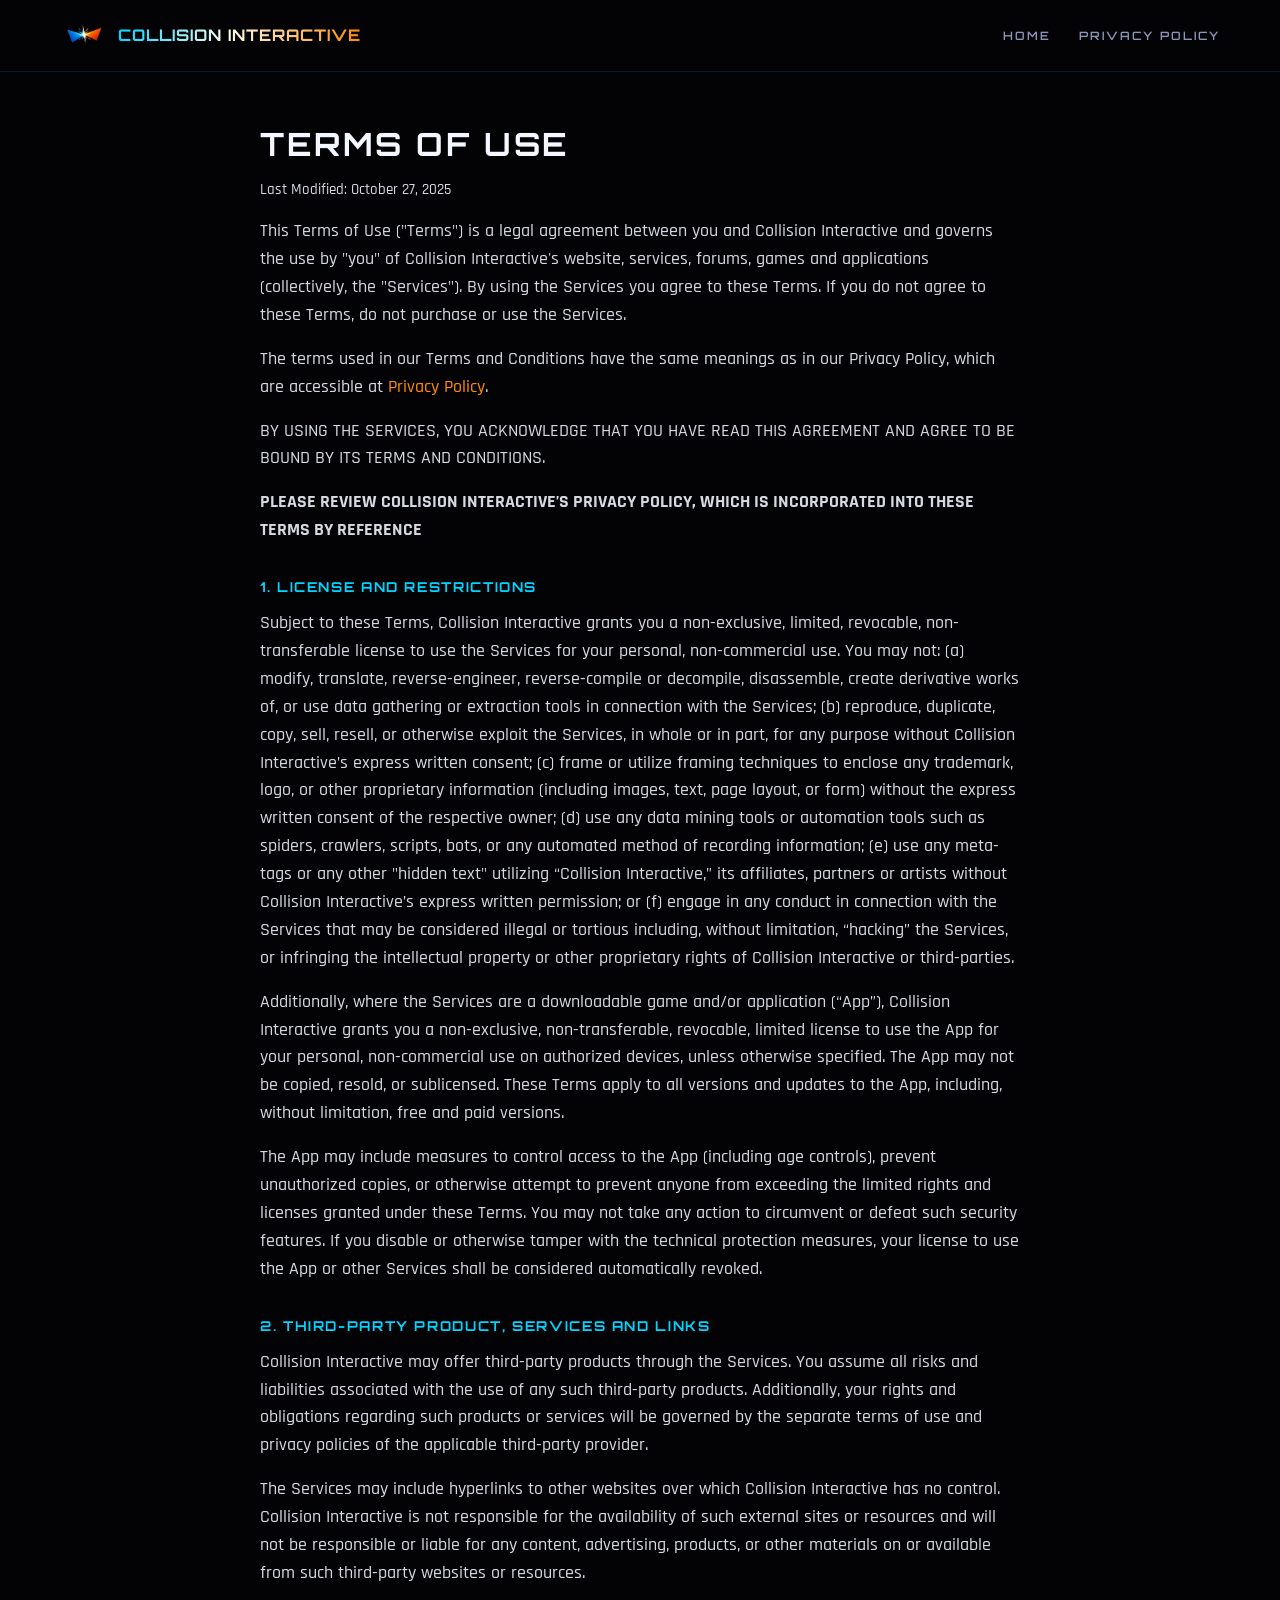
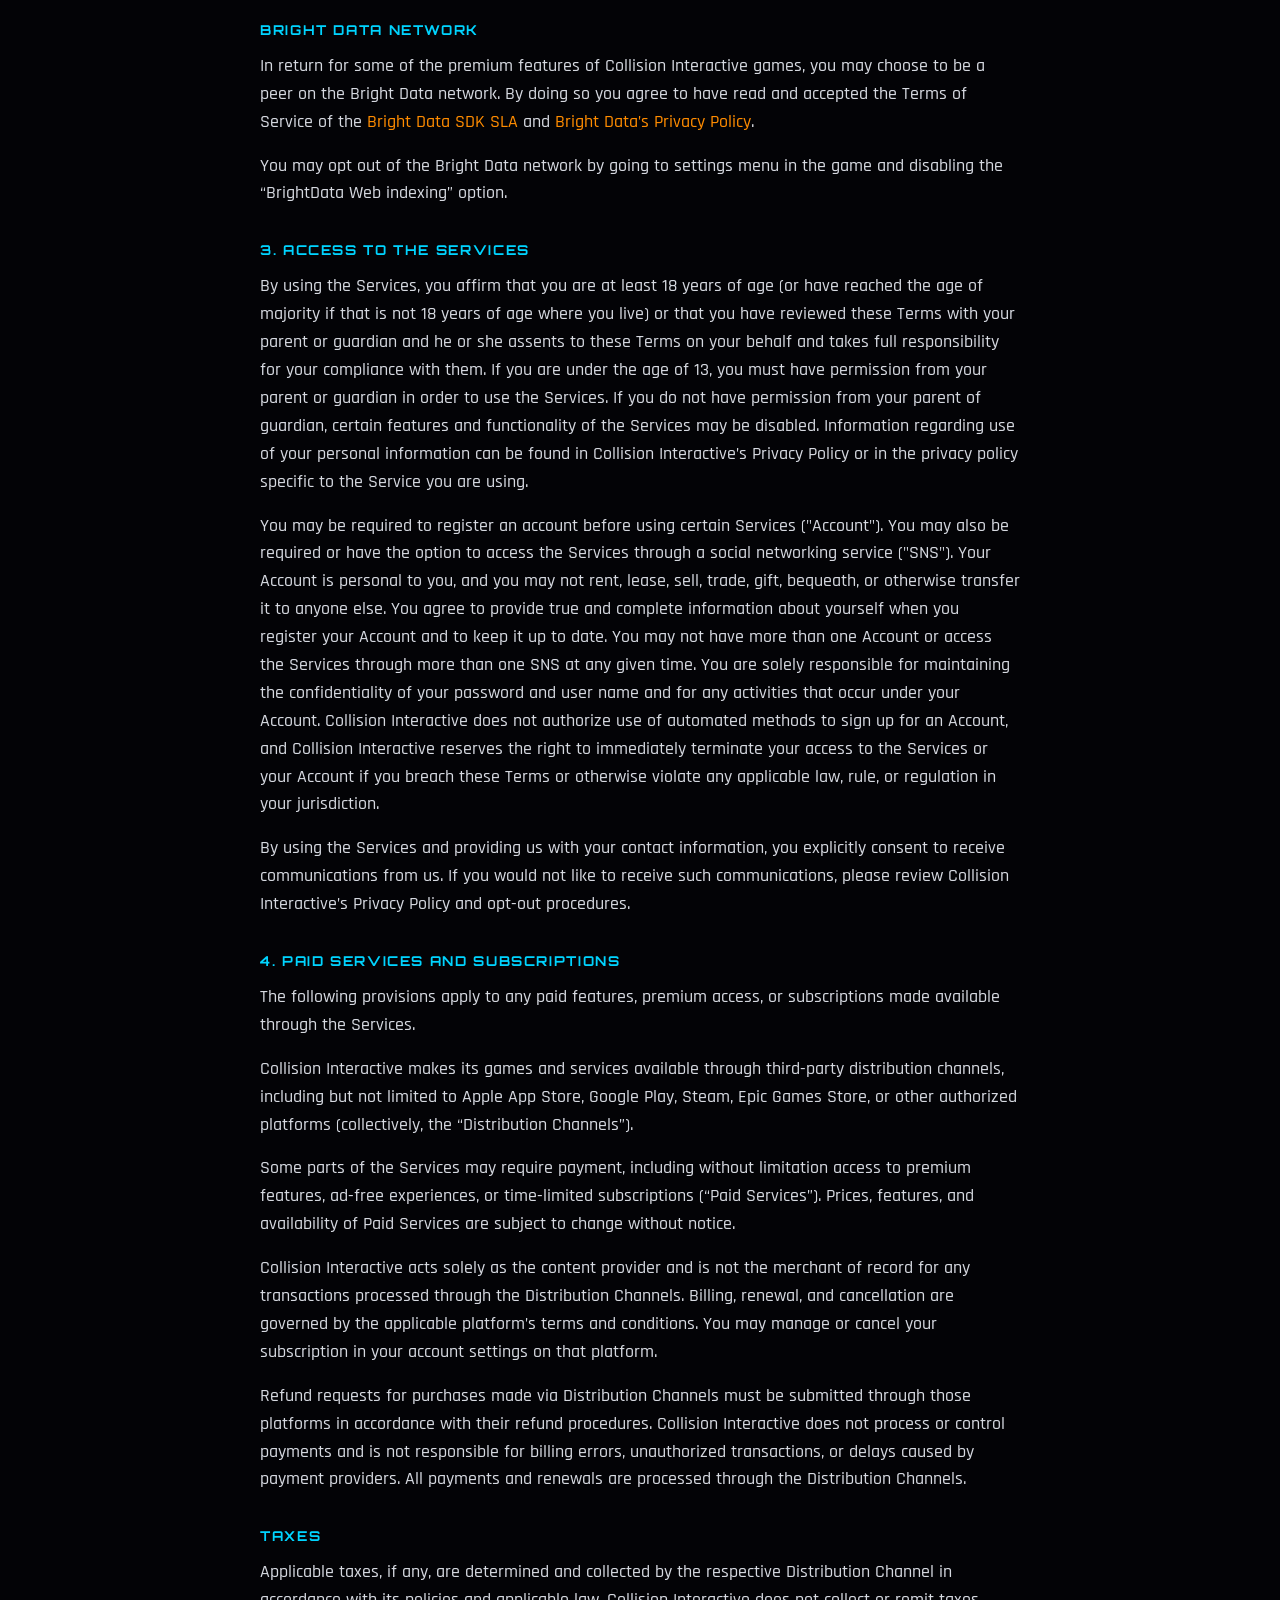
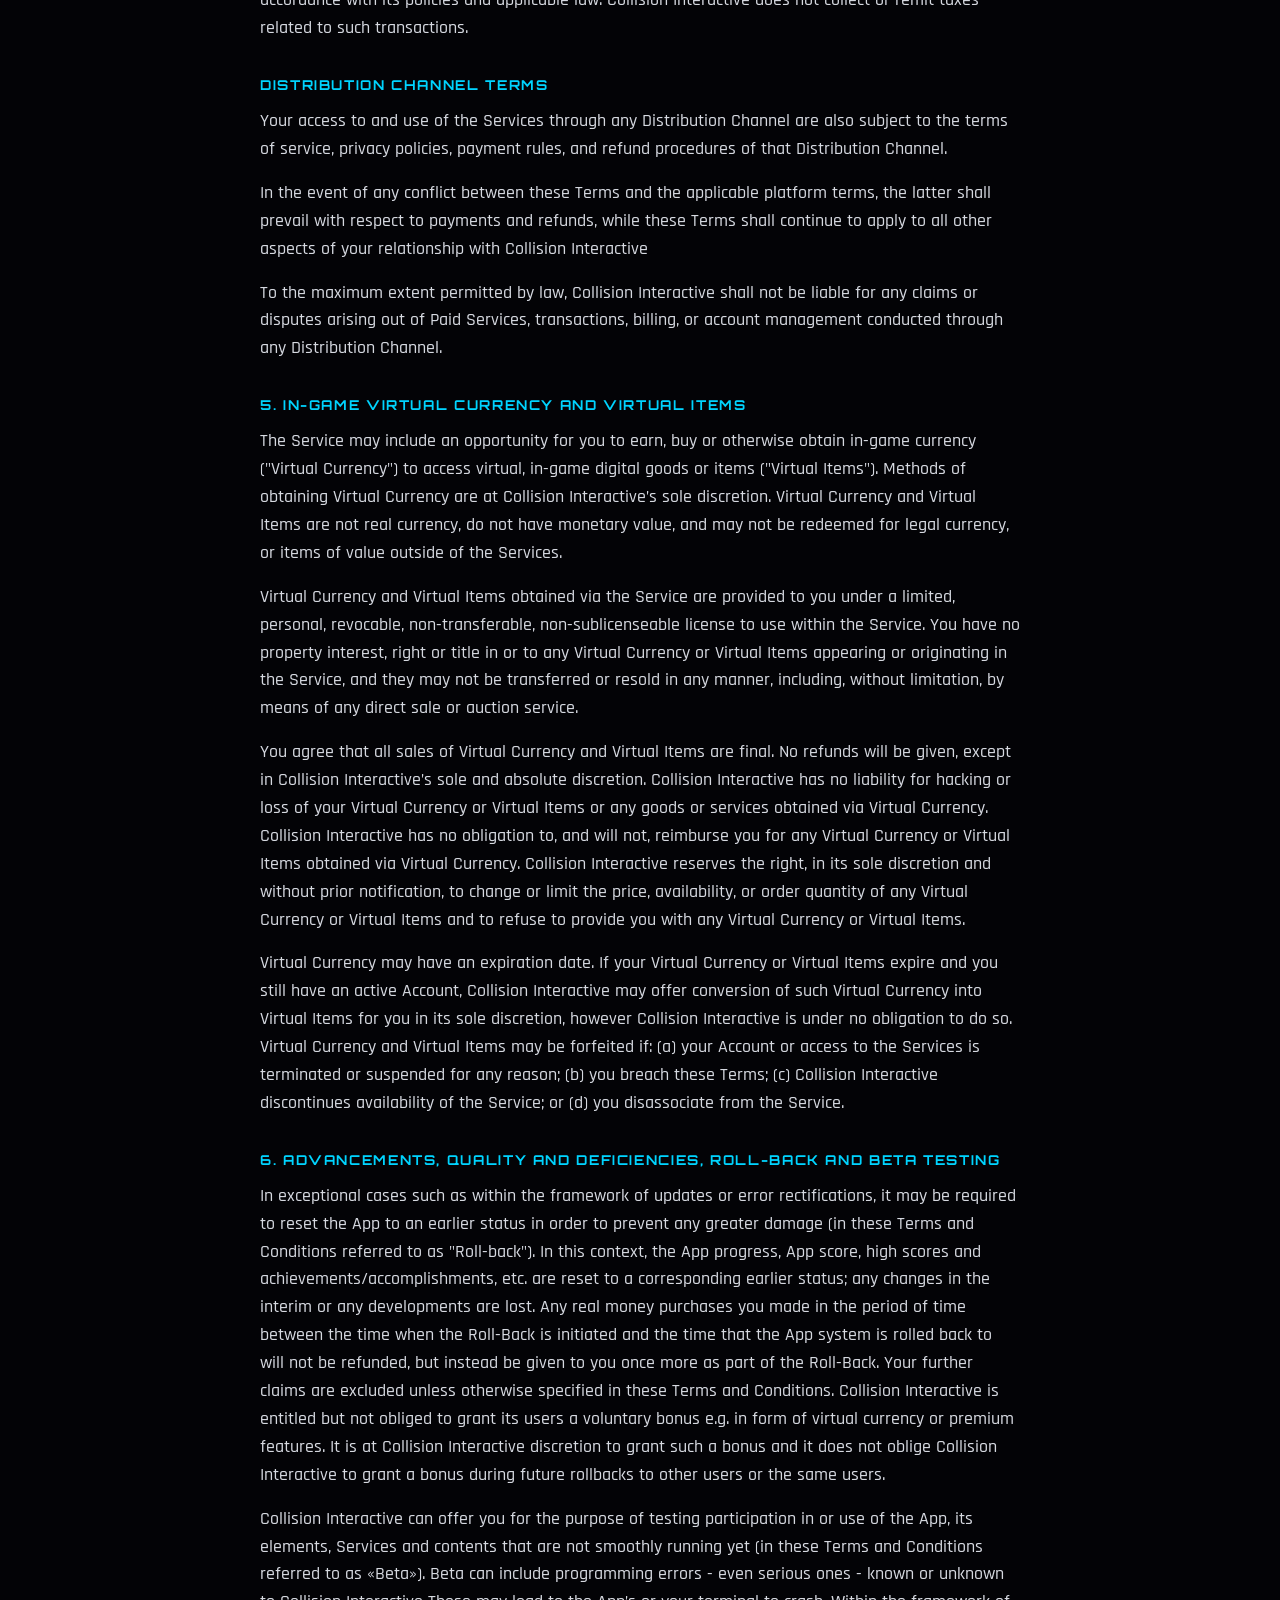
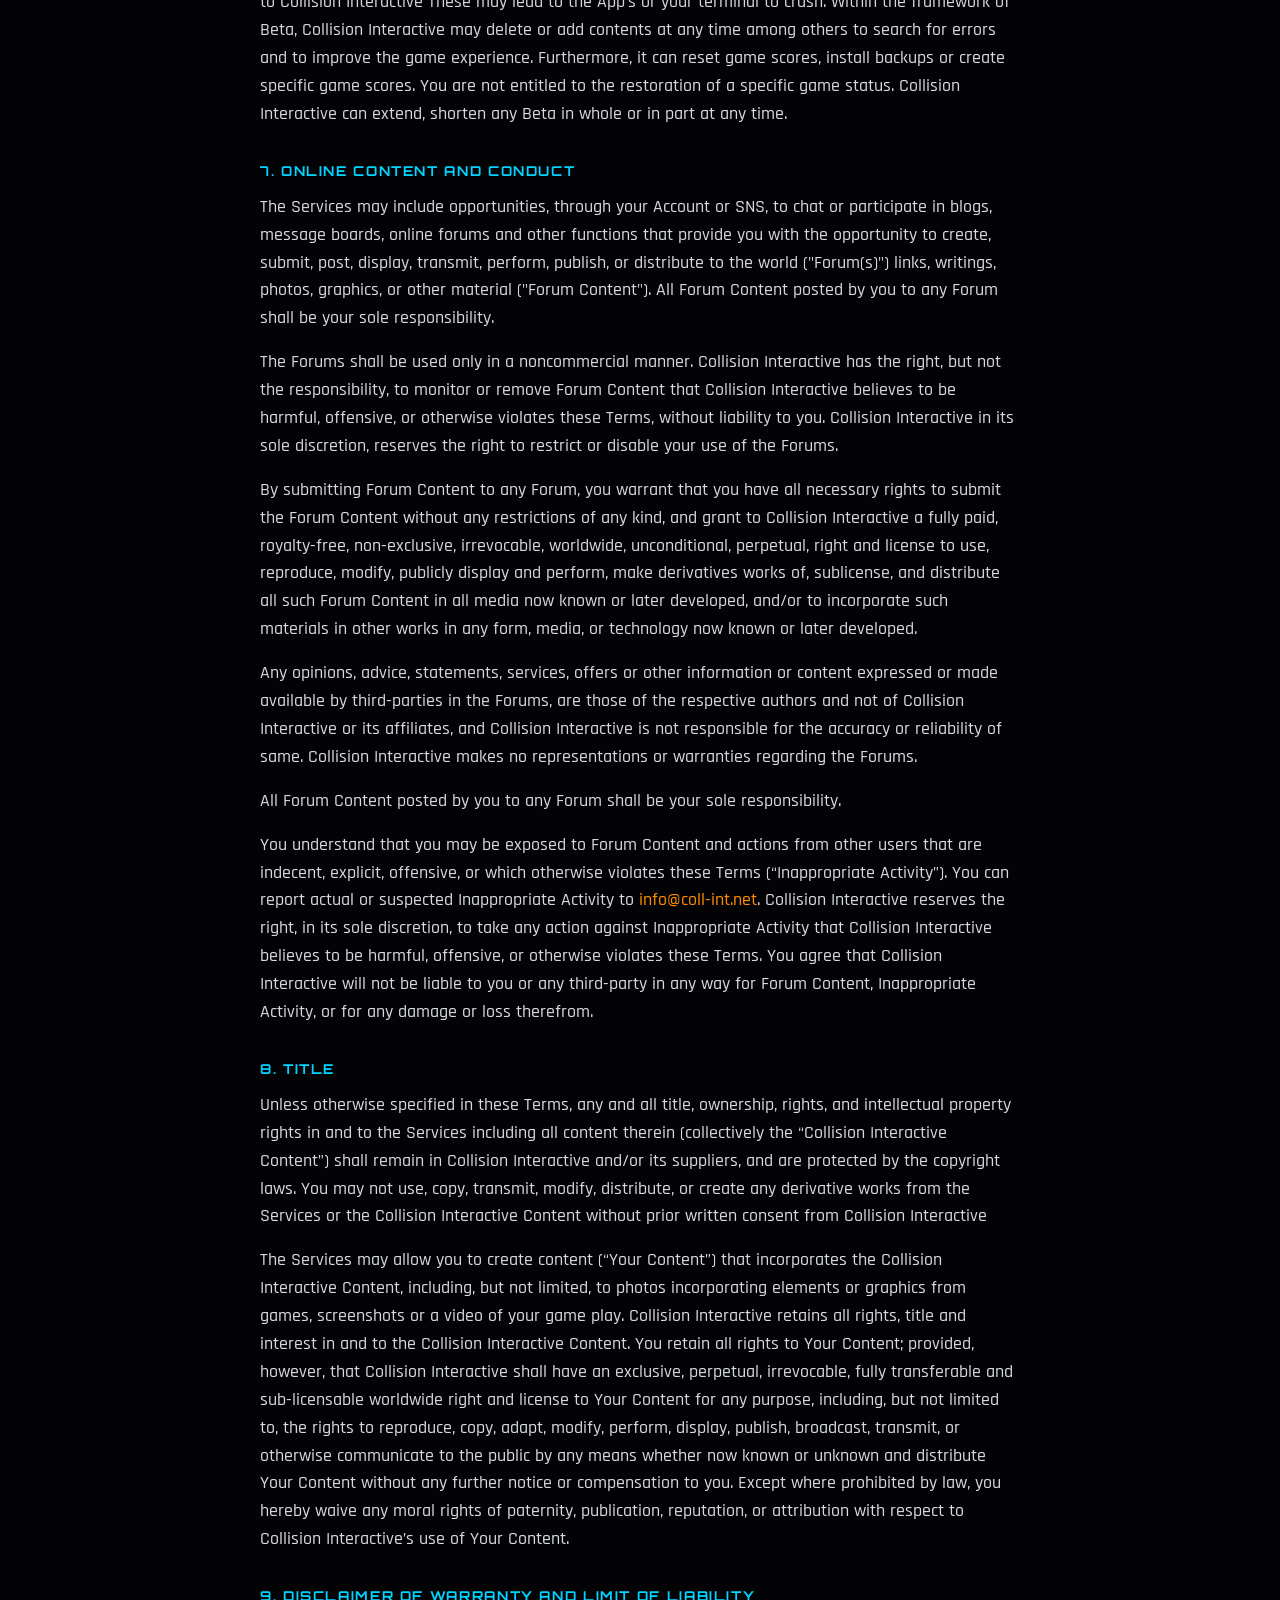
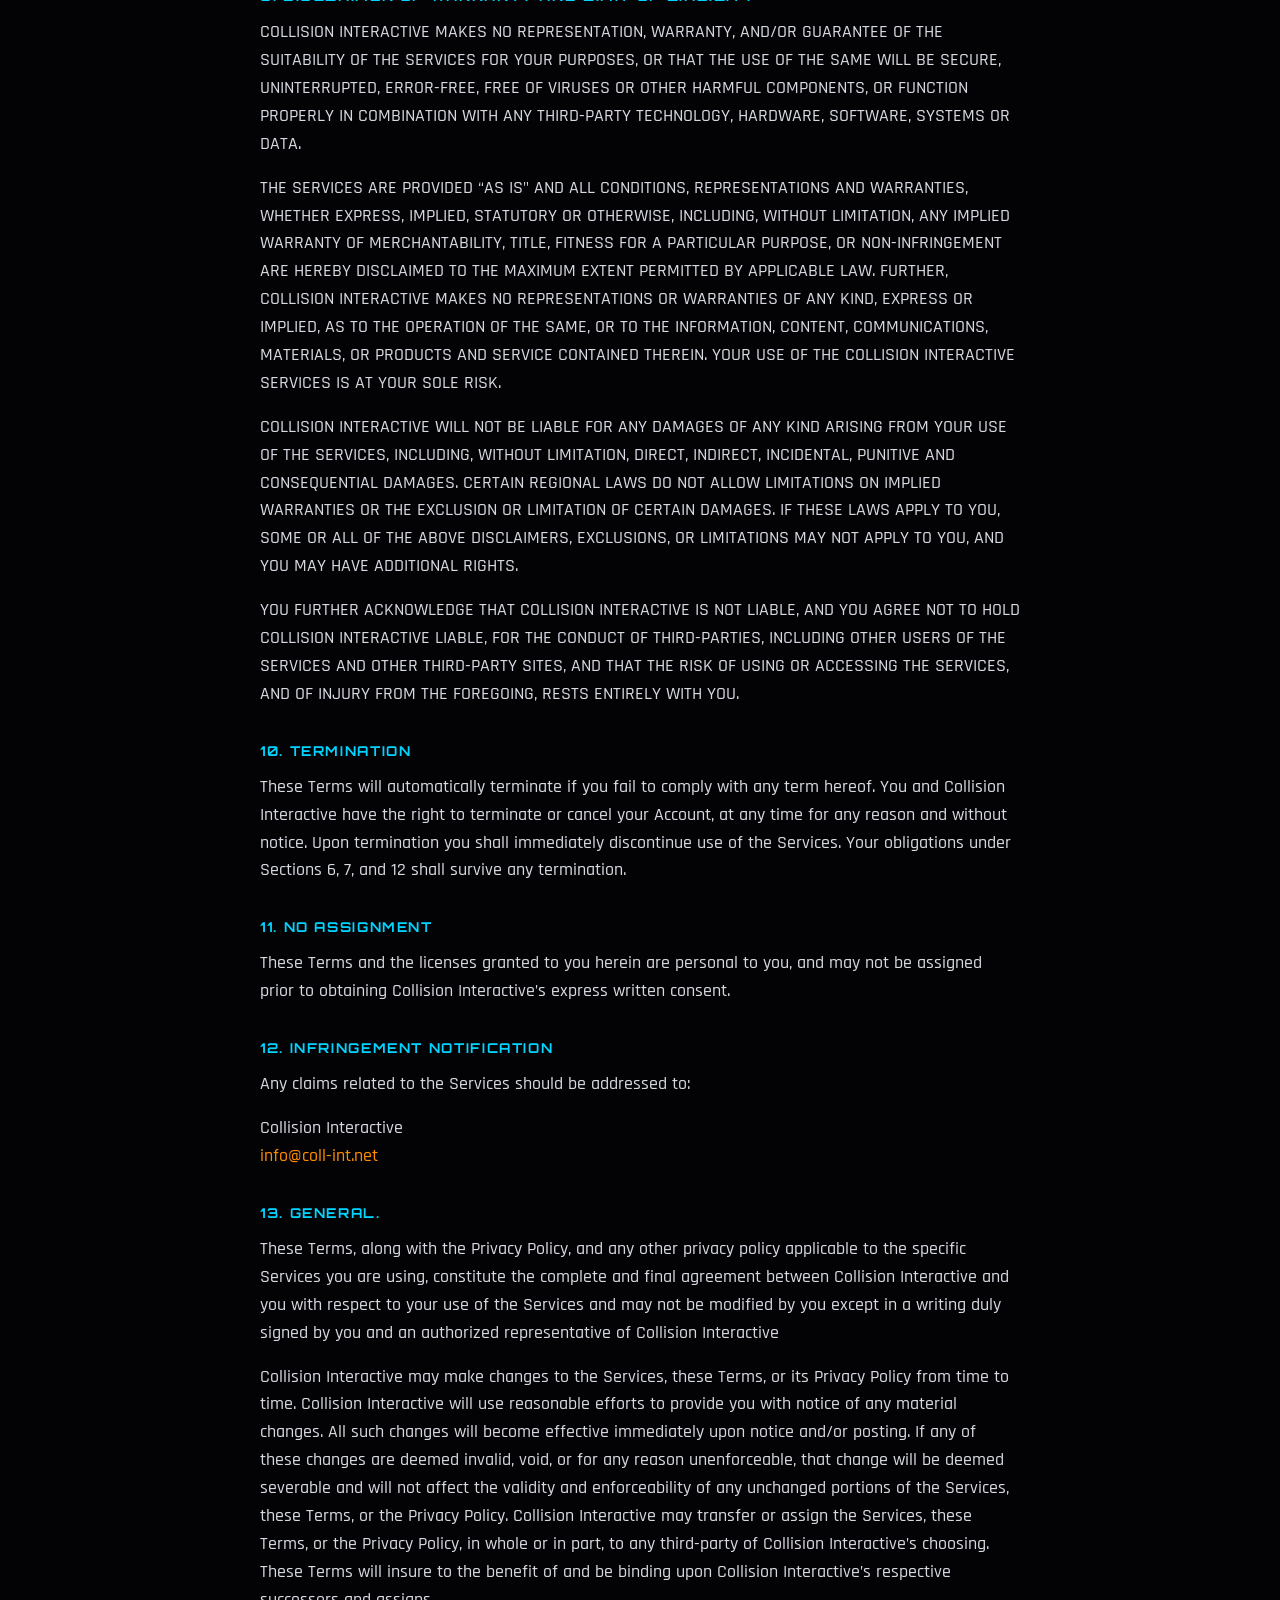
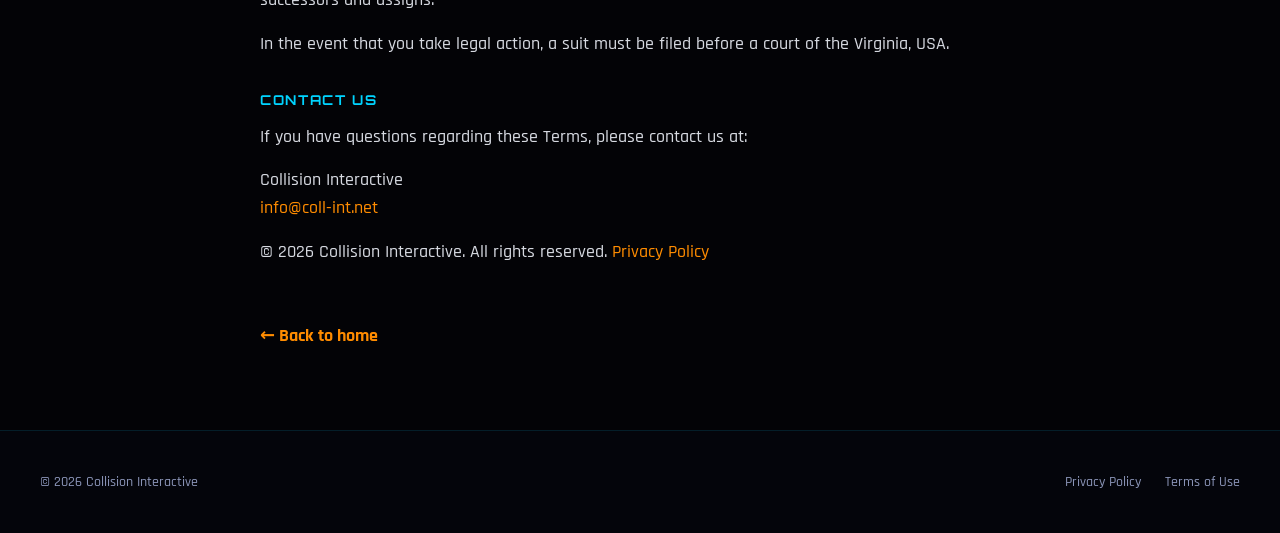
==== terms.html @ a181b3ca "Ассеты страницы" ====
<!DOCTYPE html>
<html lang="en">
<head>
  <meta charset="UTF-8" />
  <meta name="viewport" content="width=device-width, initial-scale=1.0" />
  <title>Terms of Use — Collision Interactive</title>
  <link rel="icon" type="image/png" href="assets/logo2.png" />
  <link rel="preconnect" href="https://fonts.googleapis.com" />
  <link rel="preconnect" href="https://fonts.gstatic.com" crossorigin />
  <link href="https://fonts.googleapis.com/css2?family=Orbitron:wght@500;700&family=Rajdhani:wght@400;600&display=swap" rel="stylesheet" />
  <link rel="stylesheet" href="css/styles.css" />
</head>
<body class="page-legal">
  <header class="site-header site-header--simple">
    <div class="site-header__inner">
      <a class="brand" href="index.html">
        <img class="brand__logo" src="assets/logo2.png" width="40" height="40" alt="" />
        <span class="brand__name">Collision Interactive</span>
      </a>
      <nav class="nav" aria-label="Legal">
        <a href="index.html">Home</a>
        <a href="privacy.html">Privacy Policy</a>
      </nav>
    </div>
  </header>

  <main class="legal-main">
    <article class="legal-doc">
<h1>Terms of Use</h1>

<p class="legal-meta">Last Modified: October 27, 2025</p>

<p>This Terms of Use (&quot;Terms&quot;) is a legal agreement between you and Collision Interactive and governs the use by &quot;you&quot; of Collision Interactive's website, services, forums, games and applications (collectively, the &quot;Services&quot;). By using the Services you agree to these Terms. If you do not agree to these Terms, do not purchase or use the Services.</p>

<p>The terms used in our Terms and Conditions have the same meanings as in our Privacy Policy, which are accessible at <a href="privacy.html">Privacy Policy</a>.</p>

<p>BY USING THE SERVICES, YOU ACKNOWLEDGE THAT YOU HAVE READ THIS AGREEMENT AND AGREE TO BE BOUND BY ITS TERMS AND CONDITIONS.</p>

<p><strong>PLEASE REVIEW COLLISION INTERACTIVE’S PRIVACY POLICY, WHICH IS INCORPORATED INTO THESE TERMS BY REFERENCE</strong></p>

<h2>1. LICENSE AND RESTRICTIONS</h2>

<p>Subject to these Terms, Collision Interactive grants you a non-exclusive, limited, revocable, non-transferable license to use the Services for your personal, non-commercial use. You may not: (a) modify, translate, reverse-engineer, reverse-compile or decompile, disassemble, create derivative works of, or use data gathering or extraction tools in connection with the Services; (b) reproduce, duplicate, copy, sell, resell, or otherwise exploit the Services, in whole or in part, for any purpose without Collision Interactive’s express written consent; (c) frame or utilize framing techniques to enclose any trademark, logo, or other proprietary information (including images, text, page layout, or form) without the express written consent of the respective owner; (d) use any data mining tools or automation tools such as spiders, crawlers, scripts, bots, or any automated method of recording information; (e) use any meta-tags or any other &quot;hidden text&quot; utilizing “Collision Interactive,” its affiliates, partners or artists without Collision Interactive’s express written permission; or (f) engage in any conduct in connection with the Services that may be considered illegal or tortious including, without limitation, “hacking” the Services, or infringing the intellectual property or other proprietary rights of Collision Interactive or third-parties.</p>

<p>Additionally, where the Services are a downloadable game and/or application (“App”), Collision Interactive grants you a non-exclusive, non-transferable, revocable, limited license to use the App for your personal, non-commercial use on authorized devices, unless otherwise specified. The App may not be copied, resold, or sublicensed. These Terms apply to all versions and updates to the App, including, without limitation, free and paid versions.</p>

<p>The App may include measures to control access to the App (including age controls), prevent unauthorized copies, or otherwise attempt to prevent anyone from exceeding the limited rights and licenses granted under these Terms. You may not take any action to circumvent or defeat such security features. If you disable or otherwise tamper with the technical protection measures, your license to use the App or other Services shall be considered automatically revoked.</p>

<h2>2. THIRD-PARTY PRODUCT, SERVICES AND LINKS</h2>

<p>Collision Interactive may offer third-party products through the Services. You assume all risks and liabilities associated with the use of any such third-party products. Additionally, your rights and obligations regarding such products or services will be governed by the separate terms of use and privacy policies of the applicable third-party provider.</p>

<p>The Services may include hyperlinks to other websites over which Collision Interactive has no control. Collision Interactive is not responsible for the availability of such external sites or resources and will not be responsible or liable for any content, advertising, products, or other materials on or available from such third-party websites or resources.</p>

<h2>Bright Data Network</h2>

<p>In return for some of the premium features of Collision Interactive games, you may choose to be a peer on the Bright Data network. By doing so you agree to have read and accepted the Terms of Service of the <a href="https://bright-sdk.com/eula">Bright Data SDK SLA</a> and <a href="https://bright-sdk.com/privacy-policy">Bright Data’s Privacy Policy</a>.</p>

<p>You may opt out of the Bright Data network by going to settings menu in the game and disabling the “BrightData Web indexing” option.</p>

<h2>3. ACCESS TO THE SERVICES</h2>

<p>By using the Services, you affirm that you are at least 18 years of age (or have reached the age of majority if that is not 18 years of age where you live) or that you have reviewed these Terms with your parent or guardian and he or she assents to these Terms on your behalf and takes full responsibility for your compliance with them. If you are under the age of 13, you must have permission from your parent or guardian in order to use the Services. If you do not have permission from your parent of guardian, certain features and functionality of the Services may be disabled. Information regarding use of your personal information can be found in Collision Interactive’s Privacy Policy or in the privacy policy specific to the Service you are using.</p>

<p>You may be required to register an account before using certain Services (&quot;Account&quot;). You may also be required or have the option to access the Services through a social networking service (&quot;SNS&quot;). Your Account is personal to you, and you may not rent, lease, sell, trade, gift, bequeath, or otherwise transfer it to anyone else. You agree to provide true and complete information about yourself when you register your Account and to keep it up to date. You may not have more than one Account or access the Services through more than one SNS at any given time. You are solely responsible for maintaining the confidentiality of your password and user name and for any activities that occur under your Account. Collision Interactive does not authorize use of automated methods to sign up for an Account, and Collision Interactive reserves the right to immediately terminate your access to the Services or your Account if you breach these Terms or otherwise violate any applicable law, rule, or regulation in your jurisdiction.</p>

<p>By using the Services and providing us with your contact information, you explicitly consent to receive communications from us. If you would not like to receive such communications, please review Collision Interactive’s Privacy Policy and opt-out procedures.</p>

<h2>4. PAID SERVICES AND SUBSCRIPTIONS</h2>

<p>The following provisions apply to any paid features, premium access, or subscriptions made available through the Services.</p>

<p>Collision Interactive makes its games and services available through third-party distribution channels, including but not limited to Apple App Store, Google Play, Steam, Epic Games Store, or other authorized platforms (collectively, the “Distribution Channels”).</p>

<p>Some parts of the Services may require payment, including without limitation access to premium features, ad-free experiences, or time-limited subscriptions (“Paid Services”). Prices, features, and availability of Paid Services are subject to change without notice.</p>

<p>Collision Interactive acts solely as the content provider and is not the merchant of record for any transactions processed through the Distribution Channels. Billing, renewal, and cancellation are governed by the applicable platform’s terms and conditions. You may manage or cancel your subscription in your account settings on that platform.</p>

<p>Refund requests for purchases made via Distribution Channels must be submitted through those platforms in accordance with their refund procedures. Collision Interactive does not process or control payments and is not responsible for billing errors, unauthorized transactions, or delays caused by payment providers. All payments and renewals are processed through the Distribution Channels.</p>

<h2>Taxes</h2>

<p>Applicable taxes, if any, are determined and collected by the respective Distribution Channel in accordance with its policies and applicable law. Collision Interactive does not collect or remit taxes related to such transactions.</p>

<h2>Distribution Channel Terms</h2>

<p>Your access to and use of the Services through any Distribution Channel are also subject to the terms of service, privacy policies, payment rules, and refund procedures of that Distribution Channel.</p>

<p>In the event of any conflict between these Terms and the applicable platform terms, the latter shall prevail with respect to payments and refunds, while these Terms shall continue to apply to all other aspects of your relationship with Collision Interactive</p>

<p>To the maximum extent permitted by law, Collision Interactive shall not be liable for any claims or disputes arising out of Paid Services, transactions, billing, or account management conducted through any Distribution Channel.</p>

<h2>5. IN-GAME VIRTUAL CURRENCY AND VIRTUAL ITEMS</h2>

<p>The Service may include an opportunity for you to earn, buy or otherwise obtain in-game currency (&quot;Virtual Currency&quot;) to access virtual, in-game digital goods or items (&quot;Virtual Items&quot;). Methods of obtaining Virtual Currency are at Collision Interactive’s sole discretion. Virtual Currency and Virtual Items are not real currency, do not have monetary value, and may not be redeemed for legal currency, or items of value outside of the Services.</p>

<p>Virtual Currency and Virtual Items obtained via the Service are provided to you under a limited, personal, revocable, non-transferable, non-sublicenseable license to use within the Service. You have no property interest, right or title in or to any Virtual Currency or Virtual Items appearing or originating in the Service, and they may not be transferred or resold in any manner, including, without limitation, by means of any direct sale or auction service.</p>

<p>You agree that all sales of Virtual Currency and Virtual Items are final. No refunds will be given, except in Collision Interactive’s sole and absolute discretion. Collision Interactive has no liability for hacking or loss of your Virtual Currency or Virtual Items or any goods or services obtained via Virtual Currency. Collision Interactive has no obligation to, and will not, reimburse you for any Virtual Currency or Virtual Items obtained via Virtual Currency. Collision Interactive reserves the right, in its sole discretion and without prior notification, to change or limit the price, availability, or order quantity of any Virtual Currency or Virtual Items and to refuse to provide you with any Virtual Currency or Virtual Items.</p>

<p>Virtual Currency may have an expiration date. If your Virtual Currency or Virtual Items expire and you still have an active Account, Collision Interactive may offer conversion of such Virtual Currency into Virtual Items for you in its sole discretion, however Collision Interactive is under no obligation to do so. Virtual Currency and Virtual Items may be forfeited if: (a) your Account or access to the Services is terminated or suspended for any reason; (b) you breach these Terms; (c) Collision Interactive discontinues availability of the Service; or (d) you disassociate from the Service.</p>

<h2>6. ADVANCEMENTS, QUALITY AND DEFICIENCIES, ROLL-BACK AND BETA TESTING</h2>

<p>In exceptional cases such as within the framework of updates or error rectifications, it may be required to reset the App to an earlier status in order to prevent any greater damage (in these Terms and Conditions referred to as &quot;Roll-back&quot;). In this context, the App progress, App score, high scores and achievements/accomplishments, etc. are reset to a corresponding earlier status; any changes in the interim or any developments are lost. Any real money purchases you made in the period of time between the time when the Roll-Back is initiated and the time that the App system is rolled back to will not be refunded, but instead be given to you once more as part of the Roll-Back. Your further claims are excluded unless otherwise specified in these Terms and Conditions. Collision Interactive is entitled but not obliged to grant its users a voluntary bonus e.g. in form of virtual currency or premium features. It is at Collision Interactive discretion to grant such a bonus and it does not oblige Collision Interactive to grant a bonus during future rollbacks to other users or the same users.</p>

<p>Collision Interactive can offer you for the purpose of testing participation in or use of the App, its elements, Services and contents that are not smoothly running yet (in these Terms and Conditions referred to as «Beta»). Beta can include programming errors - even serious ones - known or unknown to Collision Interactive These may lead to the App’s or your terminal to crash. Within the framework of Beta, Collision Interactive may delete or add contents at any time among others to search for errors and to improve the game experience. Furthermore, it can reset game scores, install backups or create specific game scores. You are not entitled to the restoration of a specific game status. Collision Interactive can extend, shorten any Beta in whole or in part at any time.</p>

<h2>7. ONLINE CONTENT AND CONDUCT</h2>

<p>The Services may include opportunities, through your Account or SNS, to chat or participate in blogs, message boards, online forums and other functions that provide you with the opportunity to create, submit, post, display, transmit, perform, publish, or distribute to the world (&quot;Forum(s)&quot;) links, writings, photos, graphics, or other material (&quot;Forum Content&quot;). All Forum Content posted by you to any Forum shall be your sole responsibility.</p>

<p>The Forums shall be used only in a noncommercial manner. Collision Interactive has the right, but not the responsibility, to monitor or remove Forum Content that Collision Interactive believes to be harmful, offensive, or otherwise violates these Terms, without liability to you. Collision Interactive in its sole discretion, reserves the right to restrict or disable your use of the Forums.</p>

<p>By submitting Forum Content to any Forum, you warrant that you have all necessary rights to submit the Forum Content without any restrictions of any kind, and grant to Collision Interactive a fully paid, royalty-free, non-exclusive, irrevocable, worldwide, unconditional, perpetual, right and license to use, reproduce, modify, publicly display and perform, make derivatives works of, sublicense, and distribute all such Forum Content in all media now known or later developed, and/or to incorporate such materials in other works in any form, media, or technology now known or later developed.</p>

<p>Any opinions, advice, statements, services, offers or other information or content expressed or made available by third-parties in the Forums, are those of the respective authors and not of Collision Interactive or its affiliates, and Collision Interactive is not responsible for the accuracy or reliability of same. Collision Interactive makes no representations or warranties regarding the Forums.</p>

<p>All Forum Content posted by you to any Forum shall be your sole responsibility.</p>

<p>You understand that you may be exposed to Forum Content and actions from other users that are indecent, explicit, offensive, or which otherwise violates these Terms (“Inappropriate Activity”). You can report actual or suspected Inappropriate Activity to <a href="mailto:info@coll-int.net">info@coll-int.net</a>. Collision Interactive reserves the right, in its sole discretion, to take any action against Inappropriate Activity that Collision Interactive believes to be harmful, offensive, or otherwise violates these Terms. You agree that Collision Interactive will not be liable to you or any third-party in any way for Forum Content, Inappropriate Activity, or for any damage or loss therefrom.</p>

<h2>8. TITLE</h2>

<p>Unless otherwise specified in these Terms, any and all title, ownership, rights, and intellectual property rights in and to the Services including all content therein (collectively the “Collision Interactive Content”) shall remain in Collision Interactive and/or its suppliers, and are protected by the copyright laws. You may not use, copy, transmit, modify, distribute, or create any derivative works from the Services or the Collision Interactive Content without prior written consent from Collision Interactive</p>

<p>The Services may allow you to create content (“Your Content”) that incorporates the Collision Interactive Content, including, but not limited, to photos incorporating elements or graphics from games, screenshots or a video of your game play. Collision Interactive retains all rights, title and interest in and to the Collision Interactive Content. You retain all rights to Your Content; provided, however, that Collision Interactive shall have an exclusive, perpetual, irrevocable, fully transferable and sub-licensable worldwide right and license to Your Content for any purpose, including, but not limited to, the rights to reproduce, copy, adapt, modify, perform, display, publish, broadcast, transmit, or otherwise communicate to the public by any means whether now known or unknown and distribute Your Content without any further notice or compensation to you. Except where prohibited by law, you hereby waive any moral rights of paternity, publication, reputation, or attribution with respect to Collision Interactive’s use of Your Content.</p>

<h2>9. DISCLAIMER OF WARRANTY AND LIMIT OF LIABILITY</h2>

<p>COLLISION INTERACTIVE MAKES NO REPRESENTATION, WARRANTY, AND/OR GUARANTEE OF THE SUITABILITY OF THE SERVICES FOR YOUR PURPOSES, OR THAT THE USE OF THE SAME WILL BE SECURE, UNINTERRUPTED, ERROR-FREE, FREE OF VIRUSES OR OTHER HARMFUL COMPONENTS, OR FUNCTION PROPERLY IN COMBINATION WITH ANY THIRD-PARTY TECHNOLOGY, HARDWARE, SOFTWARE, SYSTEMS OR DATA.</p>

<p>THE SERVICES ARE PROVIDED “AS IS&quot; AND ALL CONDITIONS, REPRESENTATIONS AND WARRANTIES, WHETHER EXPRESS, IMPLIED, STATUTORY OR OTHERWISE, INCLUDING, WITHOUT LIMITATION, ANY IMPLIED WARRANTY OF MERCHANTABILITY, TITLE, FITNESS FOR A PARTICULAR PURPOSE, OR NON-INFRINGEMENT ARE HEREBY DISCLAIMED TO THE MAXIMUM EXTENT PERMITTED BY APPLICABLE LAW. FURTHER, COLLISION INTERACTIVE MAKES NO REPRESENTATIONS OR WARRANTIES OF ANY KIND, EXPRESS OR IMPLIED, AS TO THE OPERATION OF THE SAME, OR TO THE INFORMATION, CONTENT, COMMUNICATIONS, MATERIALS, OR PRODUCTS AND SERVICE CONTAINED THEREIN. YOUR USE OF THE COLLISION INTERACTIVE SERVICES IS AT YOUR SOLE RISK.</p>

<p>COLLISION INTERACTIVE WILL NOT BE LIABLE FOR ANY DAMAGES OF ANY KIND ARISING FROM YOUR USE OF THE SERVICES, INCLUDING, WITHOUT LIMITATION, DIRECT, INDIRECT, INCIDENTAL, PUNITIVE AND CONSEQUENTIAL DAMAGES. CERTAIN REGIONAL LAWS DO NOT ALLOW LIMITATIONS ON IMPLIED WARRANTIES OR THE EXCLUSION OR LIMITATION OF CERTAIN DAMAGES. IF THESE LAWS APPLY TO YOU, SOME OR ALL OF THE ABOVE DISCLAIMERS, EXCLUSIONS, OR LIMITATIONS MAY NOT APPLY TO YOU, AND YOU MAY HAVE ADDITIONAL RIGHTS.</p>

<p>YOU FURTHER ACKNOWLEDGE THAT COLLISION INTERACTIVE IS NOT LIABLE, AND YOU AGREE NOT TO HOLD COLLISION INTERACTIVE LIABLE, FOR THE CONDUCT OF THIRD-PARTIES, INCLUDING OTHER USERS OF THE SERVICES AND OTHER THIRD-PARTY SITES, AND THAT THE RISK OF USING OR ACCESSING THE SERVICES, AND OF INJURY FROM THE FOREGOING, RESTS ENTIRELY WITH YOU.</p>

<h2>10. TERMINATION</h2>

<p>These Terms will automatically terminate if you fail to comply with any term hereof. You and Collision Interactive have the right to terminate or cancel your Account, at any time for any reason and without notice. Upon termination you shall immediately discontinue use of the Services. Your obligations under Sections 6, 7, and 12 shall survive any termination.</p>

<h2>11. NO ASSIGNMENT</h2>

<p>These Terms and the licenses granted to you herein are personal to you, and may not be assigned prior to obtaining Collision Interactive’s express written consent.</p>

<h2>12. INFRINGEMENT NOTIFICATION</h2>

<p>Any claims related to the Services should be addressed to:</p>

<p>Collision Interactive<br />
<a href="mailto:info@coll-int.net">info@coll-int.net</a></p>

<h2>13. GENERAL.</h2>

<p>These Terms, along with the Privacy Policy, and any other privacy policy applicable to the specific Services you are using, constitute the complete and final agreement between Collision Interactive and you with respect to your use of the Services and may not be modified by you except in a writing duly signed by you and an authorized representative of Collision Interactive</p>

<p>Collision Interactive may make changes to the Services, these Terms, or its Privacy Policy from time to time. Collision Interactive will use reasonable efforts to provide you with notice of any material changes. All such changes will become effective immediately upon notice and/or posting. If any of these changes are deemed invalid, void, or for any reason unenforceable, that change will be deemed severable and will not affect the validity and enforceability of any unchanged portions of the Services, these Terms, or the Privacy Policy. Collision Interactive may transfer or assign the Services, these Terms, or the Privacy Policy, in whole or in part, to any third-party of Collision Interactive’s choosing. These Terms will insure to the benefit of and be binding upon Collision Interactive’s respective successors and assigns.</p>

<p>In the event that you take legal action, a suit must be filed before a court of the Virginia, USA.</p>

<h2>CONTACT US</h2>

<p>If you have questions regarding these Terms, please contact us at:</p>

<p>Collision Interactive<br />
<a href="mailto:info@coll-int.net">info@coll-int.net</a></p>

<p>© 2026 Collision Interactive. All rights reserved. <a href="privacy.html">Privacy Policy</a></p>

      <p><a href="index.html" class="legal-back">← Back to home</a></p>
    </article>
  </main>

  <footer class="site-footer site-footer--minimal">
    <div class="site-footer__inner">
      <div class="site-footer__meta">
        <span>© 2026 Collision Interactive</span>
        <span class="site-footer__links">
          <a href="privacy.html">Privacy Policy</a>
          <a href="terms.html" aria-current="page">Terms of Use</a>
        </span>
      </div>
    </div>
  </footer>
</body>
</html>
---- css/styles.css ----
/* Collision Interactive — brand: collision / sci-fi / dark energy */

:root {
  --blue-deep: #0055ff;
  --blue-mid: #0088ff;
  --cyan: #00d4ff;
  --orange-deep: #ff4e00;
  --orange-hot: #ff6a00;
  --orange-bright: #ff8c00;
  --burst: #fffdf0;
  --white: #f4f7ff;
  --muted: #8b95b8;
  --bg: #030306;
  --bg-elevated: #0a0c14;
  --border: rgba(0, 212, 255, 0.12);
  --font-display: "Orbitron", system-ui, sans-serif;
  --font-body: "Rajdhani", system-ui, sans-serif;
  --header-h: 4.5rem;
  --ease-out: cubic-bezier(0.22, 1, 0.36, 1);
}

*,
*::before,
*::after {
  box-sizing: border-box;
}

html {
  scroll-behavior: smooth;
}

body {
  margin: 0;
  min-height: 100vh;
  font-family: var(--font-body);
  font-size: 1.125rem;
  font-weight: 500;
  line-height: 1.55;
  color: var(--white);
  background: var(--bg);
  overflow-x: hidden;
}

a {
  color: var(--cyan);
  text-decoration: none;
  transition: color 0.2s ease, text-shadow 0.2s ease;
}

a:hover {
  color: var(--burst);
  text-shadow: 0 0 20px rgba(0, 212, 255, 0.5);
}

img {
  max-width: 100%;
  height: auto;
  display: block;
}

/* Subtle rotating background rays */
.bg-rays {
  position: fixed;
  inset: 0;
  z-index: 0;
  pointer-events: none;
  background:
    conic-gradient(
      from 0deg at 50% 50%,
      transparent 0deg,
      rgba(0, 85, 255, 0.04) 60deg,
      transparent 120deg,
      rgba(255, 78, 0, 0.035) 180deg,
      transparent 240deg,
      rgba(0, 212, 255, 0.03) 300deg,
      transparent 360deg
    );
  animation: rays-spin 120s linear infinite;
  opacity: 0.9;
}

@keyframes rays-spin {
  to {
    transform: rotate(360deg);
  }
}

/* ——— Header ——— */
.site-header {
  position: sticky;
  top: 0;
  z-index: 100;
  height: var(--header-h);
  background: linear-gradient(180deg, rgba(3, 3, 6, 0.97) 0%, rgba(3, 3, 6, 0.88) 100%);
  border-bottom: 1px solid var(--border);
  backdrop-filter: blur(12px);
  -webkit-backdrop-filter: blur(12px);
}

.site-header__inner {
  max-width: 1200px;
  margin: 0 auto;
  padding: 0 1.25rem;
  height: 100%;
  display: flex;
  align-items: center;
  justify-content: space-between;
  gap: 1rem;
}

.site-header--simple .brand__name {
  font-size: 1rem;
}

.brand {
  display: flex;
  align-items: center;
  gap: 0.75rem;
  color: inherit;
  text-decoration: none;
}

.brand:hover {
  color: inherit;
  text-shadow: none;
}

.brand__logo {
  width: 48px;
  height: 48px;
  object-fit: contain;
}

.brand__text {
  display: flex;
  flex-direction: column;
  gap: 0.1rem;
}

.brand__name {
  font-family: var(--font-display);
  font-weight: 700;
  font-size: 1.05rem;
  letter-spacing: 0.06em;
  text-transform: uppercase;
  background: linear-gradient(90deg, var(--cyan) 0%, var(--burst) 45%, var(--orange-bright) 100%);
  -webkit-background-clip: text;
  background-clip: text;
  color: transparent;
}

.brand__tagline {
  font-size: 0.78rem;
  font-weight: 600;
  letter-spacing: 0.12em;
  text-transform: uppercase;
  color: var(--muted);
}

.nav {
  display: flex;
  align-items: center;
  gap: 1.75rem;
}

.nav a {
  font-family: var(--font-display);
  font-size: 0.72rem;
  font-weight: 600;
  letter-spacing: 0.18em;
  text-transform: uppercase;
  color: var(--muted);
  position: relative;
  padding: 0.35rem 0;
}

.nav a::after {
  content: "";
  position: absolute;
  left: 0;
  bottom: 0;
  width: 0;
  height: 2px;
  background: linear-gradient(90deg, var(--cyan), var(--orange-hot));
  transition: width 0.35s var(--ease-out);
}

.nav a:hover {
  color: var(--white);
  text-shadow: 0 0 16px rgba(255, 140, 0, 0.35);
}

.nav a:hover::after {
  width: 100%;
}

.nav-toggle {
  display: none;
  flex-direction: column;
  justify-content: center;
  gap: 6px;
  width: 44px;
  height: 44px;
  padding: 0;
  border: 1px solid var(--border);
  border-radius: 0;
  background: var(--bg-elevated);
  cursor: pointer;
}

.nav-toggle span {
  display: block;
  height: 2px;
  width: 22px;
  margin: 0 auto;
  background: linear-gradient(90deg, var(--cyan), var(--orange-hot));
}

.nav-mobile {
  display: none;
  flex-direction: column;
  padding: 1rem 1.25rem 1.25rem;
  background: rgba(10, 12, 20, 0.98);
  border-bottom: 1px solid var(--border);
}

.nav-mobile:not([hidden]) {
  display: flex;
}

.nav-mobile a {
  font-family: var(--font-display);
  font-size: 0.75rem;
  letter-spacing: 0.15em;
  text-transform: uppercase;
  padding: 0.75rem 0;
  color: var(--white);
  border-bottom: 1px solid rgba(255, 255, 255, 0.06);
}

@media (max-width: 768px) {
  .nav {
    display: none;
  }

  .nav-toggle {
    display: flex;
  }
}

/* ——— Main layout ——— */
main,
.site-footer {
  position: relative;
  z-index: 1;
}

/* ——— Hero ——— */
.hero {
  position: relative;
  min-height: calc(100vh - var(--header-h));
  display: flex;
  align-items: center;
  justify-content: center;
  padding: 4rem 1.5rem 5rem;
  overflow: hidden;
  border-bottom: 1px solid var(--border);
  background: var(--bg);
}

.hero-canvas {
  position: absolute;
  inset: 0;
  width: 100%;
  height: 100%;
  z-index: 1;
  pointer-events: none;
  display: block;
}

.hero::before {
  content: "";
  position: absolute;
  inset: 0;
  z-index: 2;
  pointer-events: none;
  background: linear-gradient(
    180deg,
    rgba(3, 3, 8, 0) 0%,
    rgba(3, 3, 8, 0) 42%,
    rgba(3, 3, 8, 0.35) 78%,
    rgba(3, 3, 8, 0.72) 100%
  );
}

.hero__ambient {
  position: absolute;
  inset: 0;
  z-index: 2;
  pointer-events: none;
  background:
    radial-gradient(ellipse 55% 42% at 50% 48%, rgba(0, 212, 255, 0.04) 0%, transparent 55%),
    radial-gradient(ellipse 38% 36% at 18% 55%, rgba(0, 85, 255, 0.07) 0%, transparent 50%),
    radial-gradient(ellipse 38% 36% at 82% 55%, rgba(255, 106, 0, 0.06) 0%, transparent 50%);
  opacity: 0.9;
}

.hero__inner {
  position: relative;
  z-index: 3;
  display: flex;
  flex-direction: column;
  align-items: center;
  gap: clamp(1.25rem, 3vw, 2rem);
  max-width: 920px;
  width: 100%;
}

@media (prefers-reduced-motion: reduce) {
  .hero__ambient {
    opacity: 1;
  }
}

.hero__content {
  text-align: center;
  max-width: 900px;
}

.hero__title {
  font-family: var(--font-display);
  font-weight: 900;
  font-size: clamp(1.85rem, 5.5vw, 3.25rem);
  line-height: 1.1;
  letter-spacing: 0.03em;
  text-transform: uppercase;
  margin: 0 0 1.15rem;
  background: linear-gradient(100deg, var(--cyan) 0%, var(--burst) 48%, var(--orange-bright) 100%);
  -webkit-background-clip: text;
  background-clip: text;
  color: transparent;
  filter: drop-shadow(0 0 28px rgba(255, 253, 240, 0.12));
}

.hero__subtitle {
  max-width: 32rem;
  margin: 0 auto;
  font-size: clamp(1.05rem, 2.4vw, 1.2rem);
  color: var(--muted);
  font-weight: 500;
  line-height: 1.5;
  text-shadow:
    0 0 32px rgba(3, 3, 8, 0.95),
    0 2px 20px rgba(3, 3, 8, 0.85);
}

/* ——— Buttons ——— */
.btn {
  display: inline-flex;
  align-items: center;
  justify-content: center;
  position: relative;
  font-family: var(--font-display);
  font-size: 0.75rem;
  font-weight: 700;
  letter-spacing: 0.2em;
  text-transform: uppercase;
  padding: 1rem 2.25rem;
  border: none;
  border-radius: 0;
  cursor: pointer;
  transition: transform 0.25s var(--ease-out), box-shadow 0.25s ease;
}

.btn--primary {
  color: var(--bg);
  background: linear-gradient(90deg, var(--cyan) 0%, var(--burst) 50%, var(--orange-hot) 100%);
  box-shadow:
    0 0 0 1px rgba(255, 253, 240, 0.35),
    0 0 32px rgba(0, 212, 255, 0.45),
    0 0 48px rgba(255, 78, 0, 0.25);
}

.btn--primary:hover {
  transform: translateY(-2px) scale(1.02);
  box-shadow:
    0 0 0 1px rgba(255, 253, 240, 0.5),
    0 0 48px rgba(0, 212, 255, 0.65),
    0 0 64px rgba(255, 106, 0, 0.4);
}

.btn--submit {
  color: var(--burst);
  background: linear-gradient(135deg, rgba(0, 85, 255, 0.35) 0%, rgba(255, 78, 0, 0.3) 100%);
  border: 1px solid rgba(0, 212, 255, 0.45);
  box-shadow: 0 0 24px rgba(0, 212, 255, 0.25);
  width: 100%;
  margin-top: 0.5rem;
}

.btn--submit:hover {
  border-color: var(--orange-bright);
  box-shadow:
    0 0 32px rgba(255, 140, 0, 0.35),
    0 0 48px rgba(0, 212, 255, 0.25);
}

/* ——— Sections ——— */
.section {
  max-width: 1200px;
  margin: 0 auto;
  padding: 5rem 1.25rem;
}

.section__head {
  margin-bottom: 2.75rem;
  text-align: center;
}

.section__title {
  font-family: var(--font-display);
  font-weight: 700;
  font-size: clamp(1.5rem, 3vw, 2rem);
  letter-spacing: 0.12em;
  text-transform: uppercase;
  margin: 0 0 0.75rem;
  color: var(--white);
}

.section__lead {
  margin: 0;
  max-width: 36rem;
  margin-left: auto;
  margin-right: auto;
  color: var(--muted);
}

/* ——— Games grid (multi-card layout; add siblings to .games-grid as you ship) ——— */
.games-showcase {
  display: flex;
  flex-direction: column;
  align-items: stretch;
  gap: 1.75rem;
  width: 100%;
}

/* Flex centers cards reliably (grid + :only-child was still left-aligned in some cases) */
.games-grid {
  display: flex;
  flex-wrap: wrap;
  justify-content: center;
  align-items: stretch;
  gap: 1.5rem;
  width: 100%;
  margin: 0;
  padding: 0;
}

.games-grid > .game-card {
  flex: 0 1 420px;
  width: 100%;
  max-width: min(100%, 420px);
  min-width: 0;
}

.games-soon {
  margin: 0;
  padding: 1rem 0 0;
  font-family: var(--font-display);
  font-size: 0.58rem;
  font-weight: 500;
  letter-spacing: 0.18em;
  text-transform: uppercase;
  color: rgba(62, 68, 92, 0.55);
  border-top: 1px solid rgba(0, 212, 255, 0.04);
  width: 100%;
  text-align: center;
  box-sizing: border-box;
  line-height: 1.6;
}

.game-card {
  position: relative;
  background: var(--bg-elevated);
  border: 1px solid var(--border);
  border-radius: 0;
  overflow: hidden;
  transition:
    border-color 0.35s ease,
    box-shadow 0.4s var(--ease-out),
    transform 0.4s var(--ease-out);
}

.game-card::before {
  content: "";
  position: absolute;
  inset: 0;
  border: 1px solid transparent;
  pointer-events: none;
  z-index: 2;
  transition: opacity 0.35s ease;
  opacity: 0;
  background: linear-gradient(135deg, rgba(0, 212, 255, 0.22), rgba(255, 106, 0, 0.22)) border-box;
  -webkit-mask: linear-gradient(#fff 0 0) padding-box, linear-gradient(#fff 0 0);
  mask: linear-gradient(#fff 0 0) padding-box, linear-gradient(#fff 0 0);
  -webkit-mask-composite: xor;
  mask-composite: exclude;
}

.game-card:hover {
  transform: scale(1.04) translateY(-2px);
  border-color: rgba(0, 212, 255, 0.45);
  box-shadow:
    0 0 28px rgba(0, 212, 255, 0.28),
    0 0 56px rgba(255, 106, 0, 0.12),
    0 20px 40px rgba(0, 0, 0, 0.5);
}

.game-card:hover::before {
  opacity: 1;
}

.game-card__image {
  position: relative;
  aspect-ratio: 16 / 10;
  background: #050508;
  overflow: hidden;
}

.game-card__image--keyart {
  aspect-ratio: 4 / 3;
  padding: 0;
  background: #08060c;
}

.game-card__image--keyart::after {
  content: "";
  position: absolute;
  inset: 0;
  pointer-events: none;
  background: linear-gradient(
    180deg,
    transparent 55%,
    rgba(3, 3, 6, 0.45) 85%,
    rgba(10, 12, 20, 0.92) 100%
  );
  z-index: 1;
}

.game-card__keyart {
  position: relative;
  z-index: 0;
  width: 100%;
  height: 100%;
  object-fit: cover;
  object-position: center top;
  display: block;
}

.game-card__body {
  padding: 1.35rem 1.25rem 1.5rem;
}

.game-card__title {
  font-family: var(--font-display);
  font-size: 1rem;
  letter-spacing: 0.08em;
  text-transform: uppercase;
  margin: 0 0 0.5rem;
}

.game-card__desc {
  margin: 0 0 1.1rem;
  font-size: 1rem;
  color: var(--muted);
  font-weight: 500;
}

.game-card__store {
  display: inline-flex;
  align-items: center;
  justify-content: center;
  font-family: var(--font-display);
  font-size: 0.65rem;
  font-weight: 700;
  letter-spacing: 0.14em;
  text-transform: uppercase;
  padding: 0.75rem 1.1rem;
  color: var(--burst);
  background: linear-gradient(135deg, rgba(0, 85, 255, 0.25) 0%, rgba(255, 78, 0, 0.2) 100%);
  border: 1px solid rgba(0, 212, 255, 0.4);
  box-shadow: 0 0 16px rgba(0, 212, 255, 0.12);
  transition:
    border-color 0.25s ease,
    box-shadow 0.25s ease,
    transform 0.25s var(--ease-out);
}

.game-card__store:hover {
  color: var(--burst);
  text-shadow: none;
  border-color: rgba(255, 140, 0, 0.55);
  box-shadow:
    0 0 24px rgba(0, 212, 255, 0.25),
    0 0 32px rgba(255, 106, 0, 0.15);
  transform: translateY(-1px);
}

/* ——— About ——— */
.section--about {
  border-top: 1px solid var(--border);
  border-bottom: 1px solid var(--border);
  background: linear-gradient(180deg, transparent 0%, rgba(0, 85, 255, 0.03) 50%, transparent 100%);
}

.about-simple {
  max-width: 38rem;
  margin: 0 auto;
  text-align: center;
}

.about-simple .section__title {
  margin-bottom: 1.25rem;
}

.about-simple p {
  color: var(--muted);
  margin: 0 0 1rem;
  font-size: 1.1rem;
  line-height: 1.6;
}

.about-simple p:last-child {
  margin-bottom: 0;
}

/* ——— Contact ——— */
.contact-grid {
  display: grid;
  grid-template-columns: 1fr 1.2fr;
  gap: 2.5rem;
  align-items: start;
}

@media (max-width: 768px) {
  .contact-grid {
    grid-template-columns: 1fr;
  }
}

.contact-aside p {
  margin: 0 0 1.5rem;
}

.contact-email {
  font-family: var(--font-display);
  font-size: 0.95rem;
  word-break: break-all;
}

.social-list {
  list-style: none;
  margin: 0;
  padding: 0;
  display: flex;
  flex-wrap: wrap;
  gap: 0.75rem 1.25rem;
}

.social-link {
  font-size: 0.95rem;
  font-weight: 600;
  color: var(--muted);
}

.social-link:hover {
  color: var(--orange-bright);
}

.contact-form {
  position: relative;
  background: var(--bg-elevated);
  border: 1px solid var(--border);
  padding: 1.75rem;
}

.contact-form__hp {
  position: absolute;
  left: -9999px;
  width: 1px;
  height: 1px;
  overflow: hidden;
}

.field {
  display: block;
  margin-bottom: 1.1rem;
}

.field__label {
  display: block;
  font-family: var(--font-display);
  font-size: 0.65rem;
  letter-spacing: 0.2em;
  text-transform: uppercase;
  color: var(--muted);
  margin-bottom: 0.4rem;
}

.field__input {
  width: 100%;
  padding: 0.85rem 1rem;
  font-family: var(--font-body);
  font-size: 1rem;
  font-weight: 600;
  color: var(--white);
  background: rgba(0, 0, 0, 0.35);
  border: 1px solid rgba(0, 212, 255, 0.2);
  border-radius: 0;
  transition: border-color 0.2s ease, box-shadow 0.2s ease;
}

.field__input:focus {
  outline: none;
  border-color: var(--orange-hot);
  box-shadow: 0 0 0 1px rgba(255, 106, 0, 0.35), 0 0 20px rgba(0, 212, 255, 0.15);
}

.field__input--area {
  resize: vertical;
  min-height: 120px;
}

.form-note {
  margin: 1rem 0 0;
  font-size: 0.95rem;
  color: var(--cyan);
  min-height: 1.5em;
}

/* ——— Footer ——— */
.site-footer {
  border-top: 1px solid var(--border);
  padding: 2.5rem 1.25rem;
  background: rgba(5, 6, 12, 0.95);
}

.site-footer__inner {
  max-width: 1200px;
  margin: 0 auto;
}

.site-footer__tagline {
  margin: 0 0 1.25rem;
  color: var(--muted);
  font-size: 1rem;
  max-width: 40rem;
}

.site-footer__meta {
  display: flex;
  flex-wrap: wrap;
  align-items: center;
  justify-content: space-between;
  gap: 1rem;
  font-size: 0.9rem;
  color: var(--muted);
}

.site-footer__links {
  display: flex;
  gap: 1.5rem;
}

.site-footer__links a {
  color: var(--muted);
}

.site-footer__links a:hover {
  color: var(--cyan);
}

.site-footer--minimal .site-footer__tagline {
  display: none;
}

/* ——— Scroll reveal ——— */
.reveal {
  opacity: 0;
  transform: translateY(28px) scale(0.98);
  transition:
    opacity 0.75s var(--ease-out),
    transform 0.75s var(--ease-out);
}

.reveal.is-visible {
  opacity: 1;
  transform: translateY(0) scale(1);
}

/* ——— Particle layer ——— */
.particle-layer {
  position: fixed;
  inset: 0;
  pointer-events: none;
  z-index: 9999;
  overflow: hidden;
}

.particle {
  position: absolute;
  width: 8px;
  height: 14px;
  margin: -7px 0 0 -4px;
  opacity: 0;
  will-change: transform, opacity;
}

.particle--blue {
  background: linear-gradient(180deg, var(--cyan), var(--blue-deep));
  clip-path: polygon(50% 0%, 100% 50%, 50% 100%, 0% 50%);
  box-shadow: 0 0 10px var(--cyan);
}

.particle--orange {
  background: linear-gradient(180deg, var(--orange-bright), var(--orange-deep));
  clip-path: polygon(50% 0%, 100% 50%, 50% 100%, 0% 50%);
  box-shadow: 0 0 10px var(--orange-hot);
}

/* ——— Legal pages ——— */
.page-legal {
  display: flex;
  flex-direction: column;
  min-height: 100vh;
}

.page-legal .site-header--simple .brand {
  gap: 0.65rem;
}

.legal-main {
  flex: 1;
  max-width: 800px;
  margin: 0 auto;
  padding: 3rem 1.25rem 4rem;
  width: 100%;
}

.legal-doc h1 {
  font-family: var(--font-display);
  font-size: clamp(1.5rem, 3vw, 2rem);
  letter-spacing: 0.08em;
  text-transform: uppercase;
  margin: 0 0 0.5rem;
  color: var(--white);
}

.legal-meta {
  color: var(--muted);
  font-size: 0.95rem;
  margin: 0 0 2rem;
}

.legal-doc h2 {
  font-family: var(--font-display);
  font-size: 0.85rem;
  letter-spacing: 0.12em;
  text-transform: uppercase;
  margin: 2rem 0 0.75rem;
  color: var(--cyan);
}

.legal-doc p {
  color: rgba(244, 247, 255, 0.88);
  margin: 0 0 1rem;
}

.legal-doc a {
  color: var(--orange-bright);
}

.legal-back {
  display: inline-block;
  margin-top: 2.5rem;
  font-weight: 700;
}
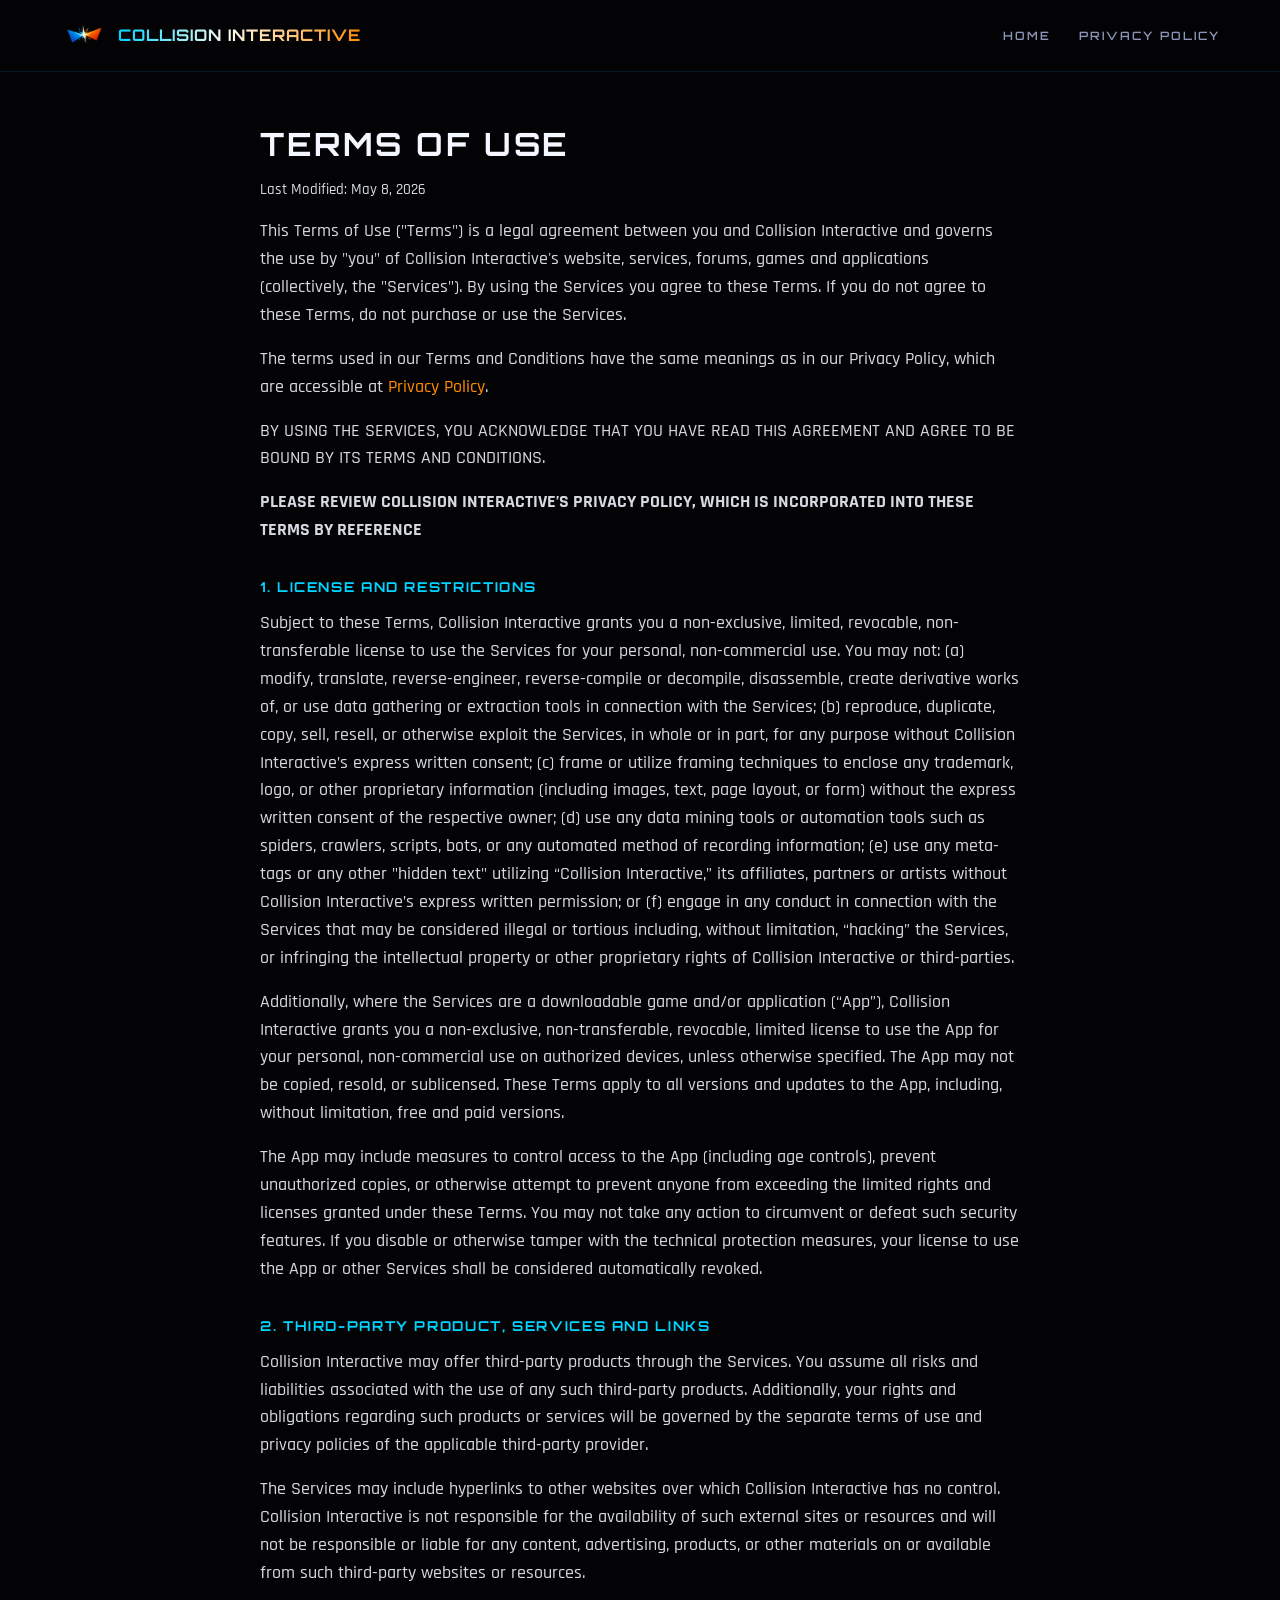
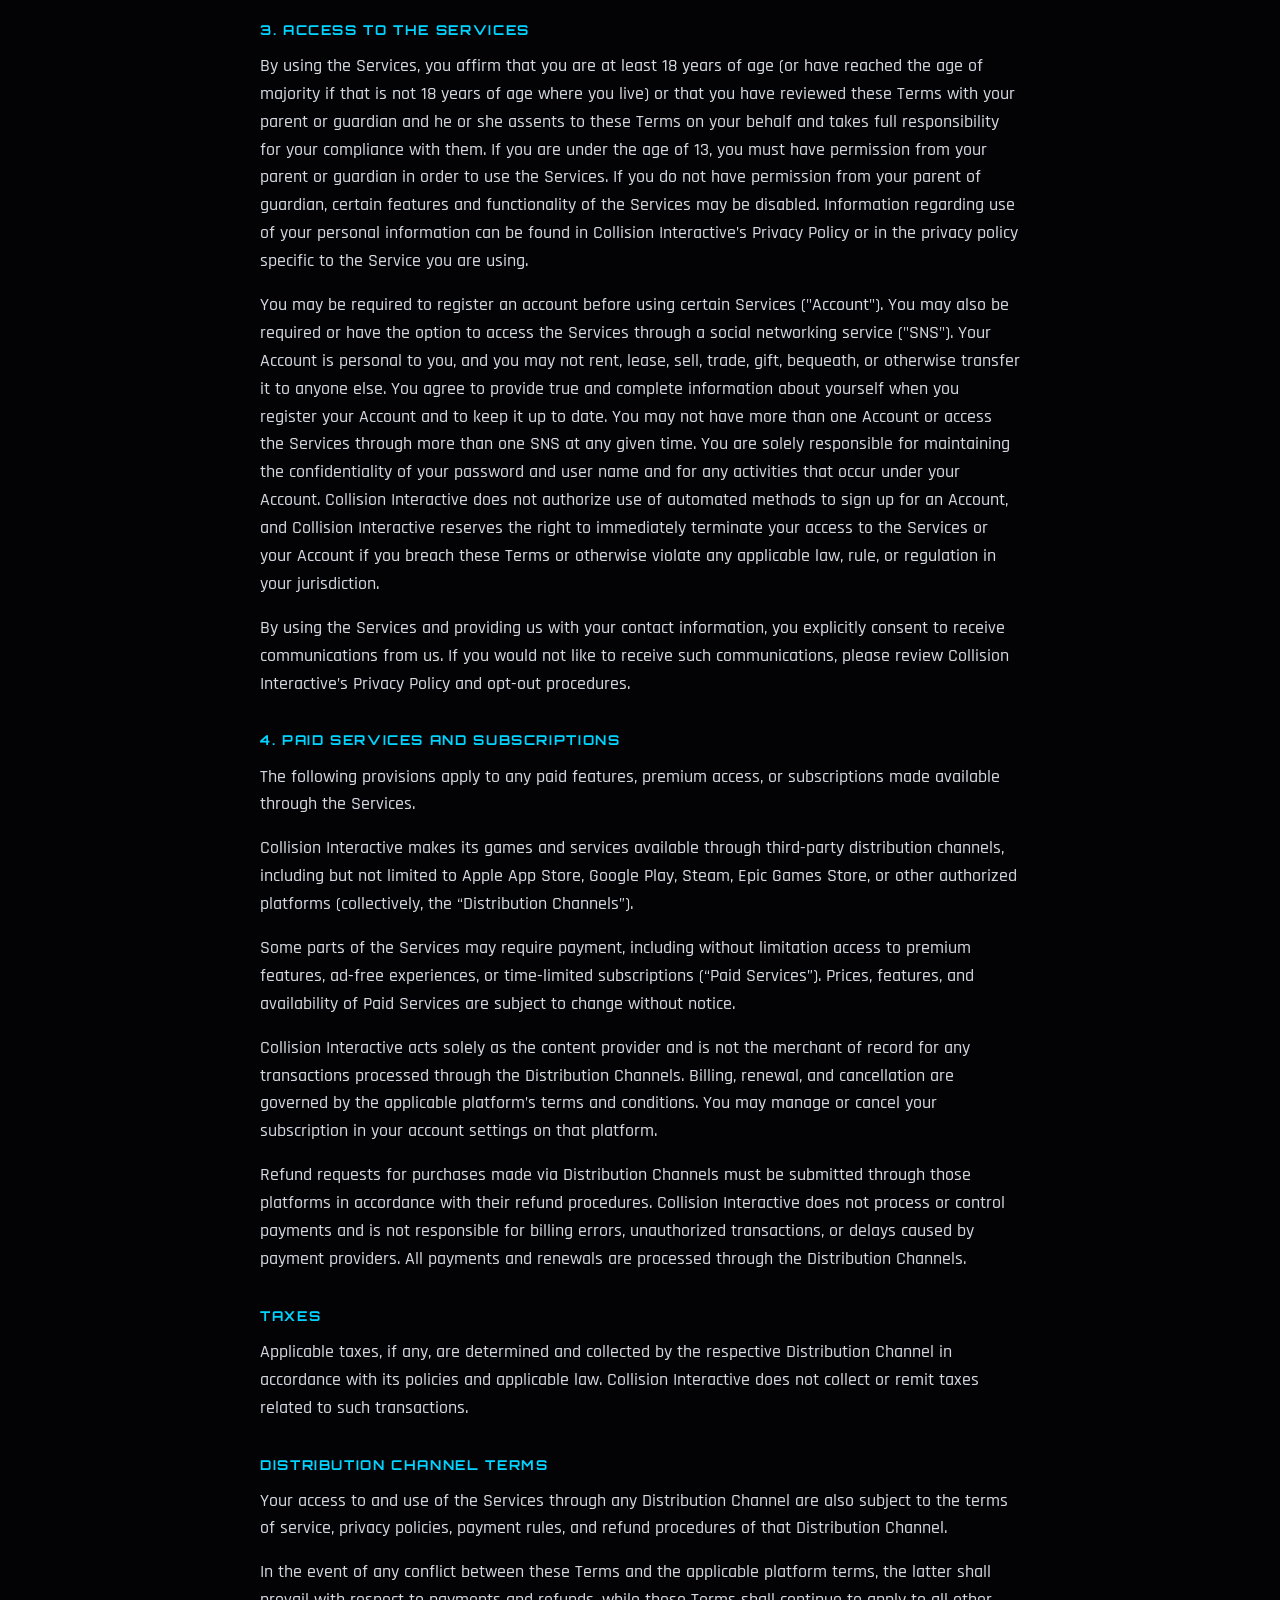
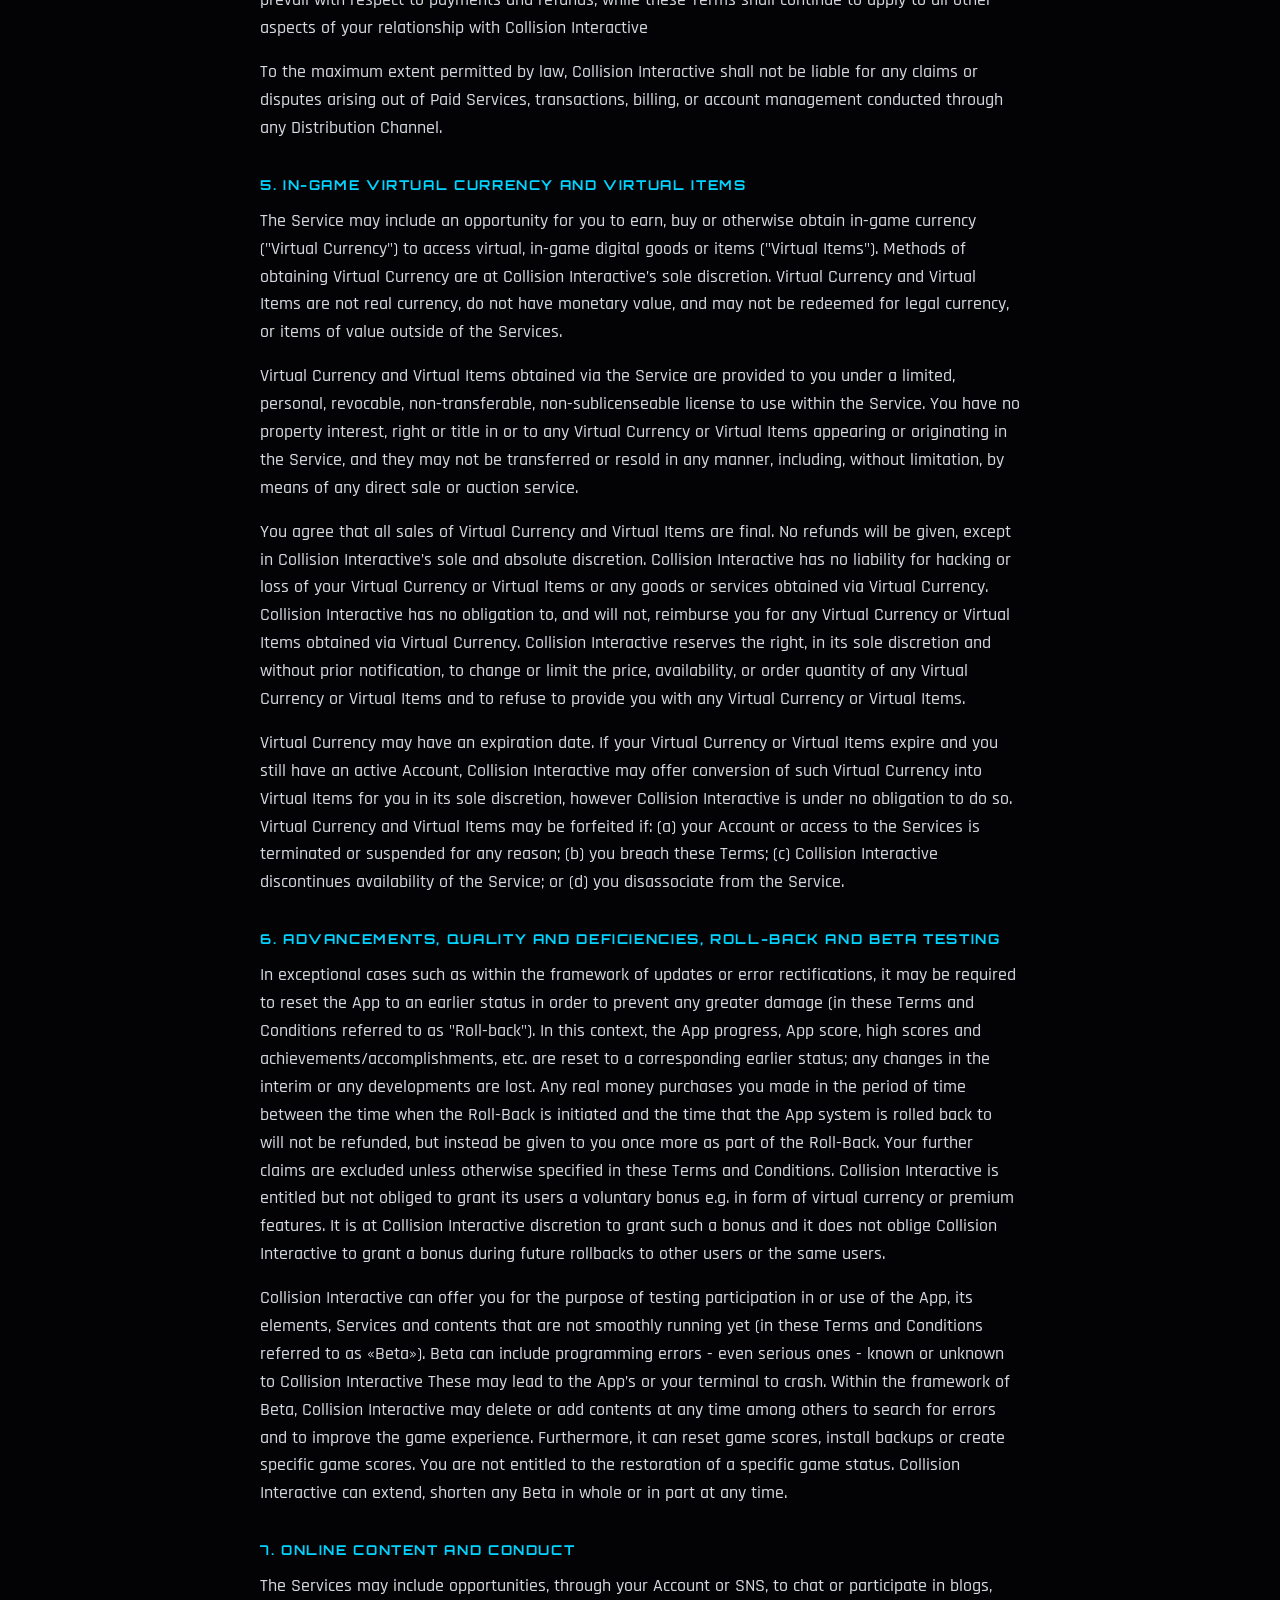
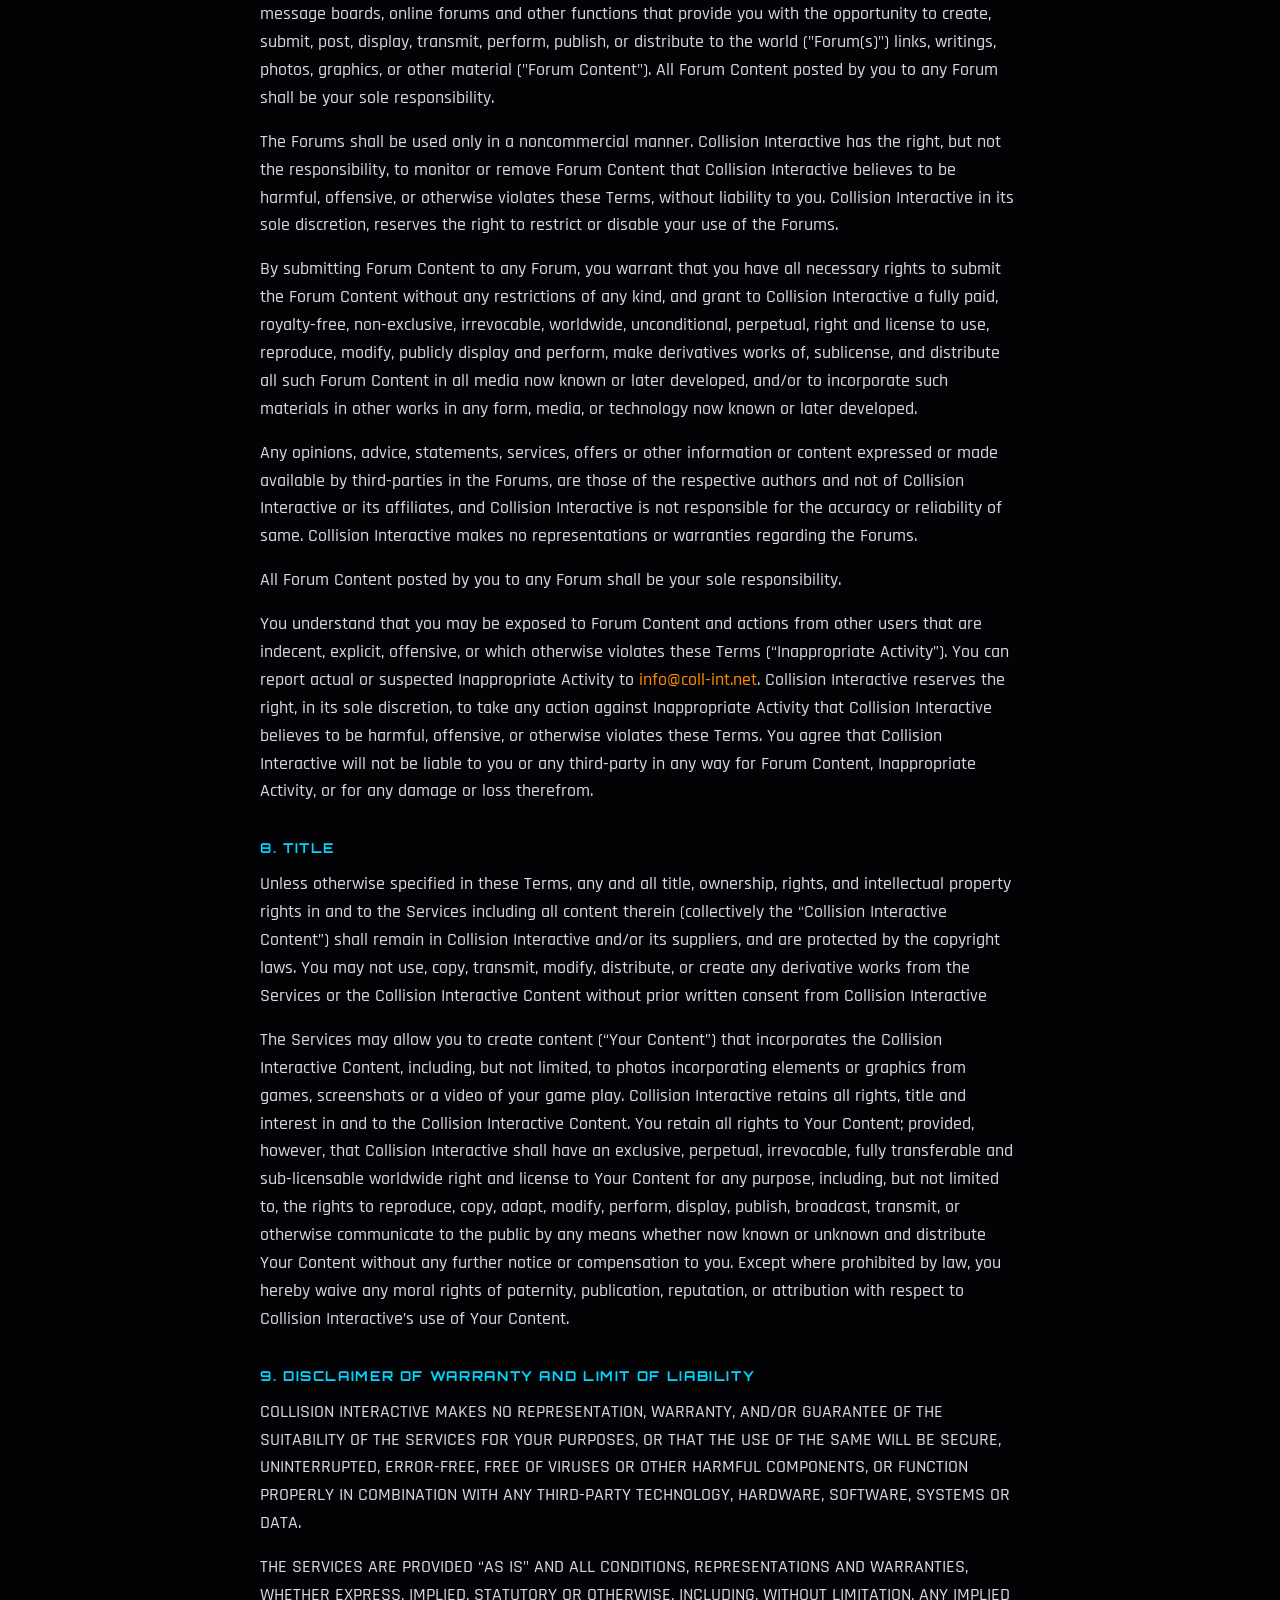
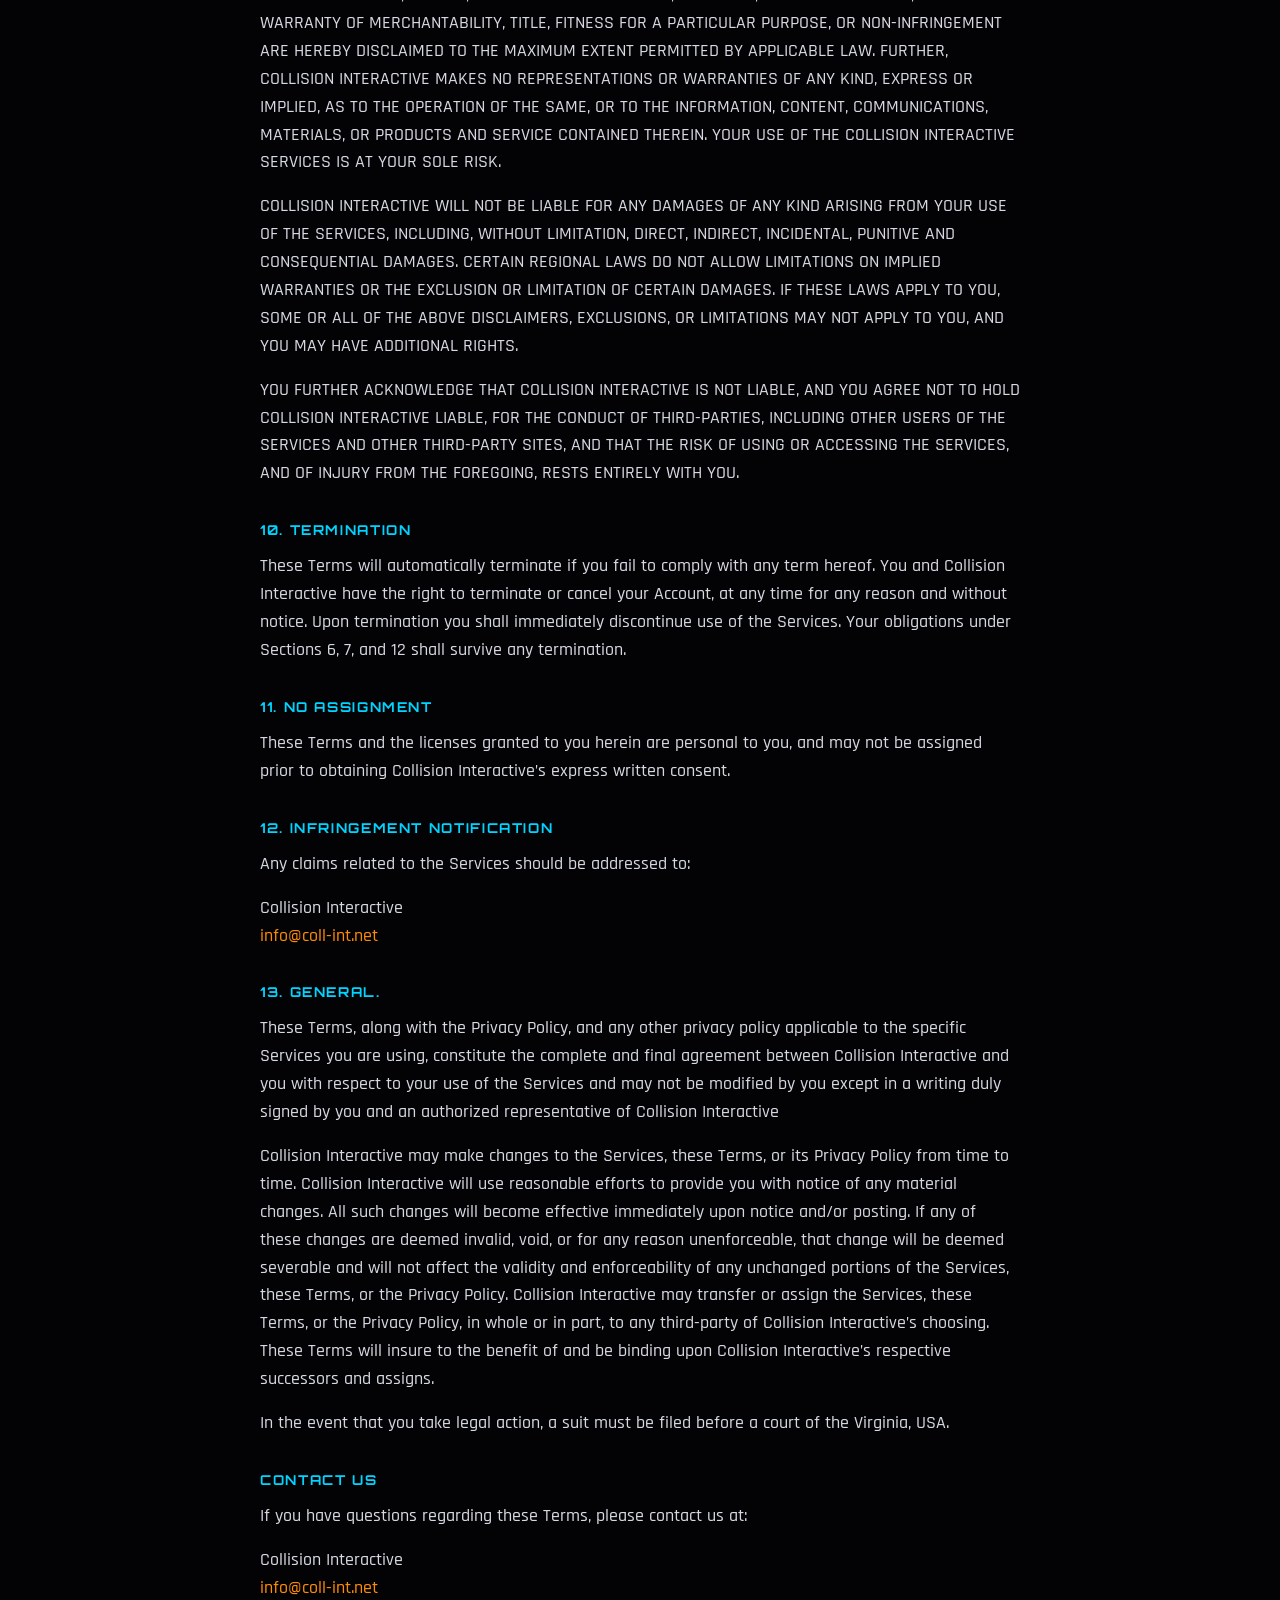
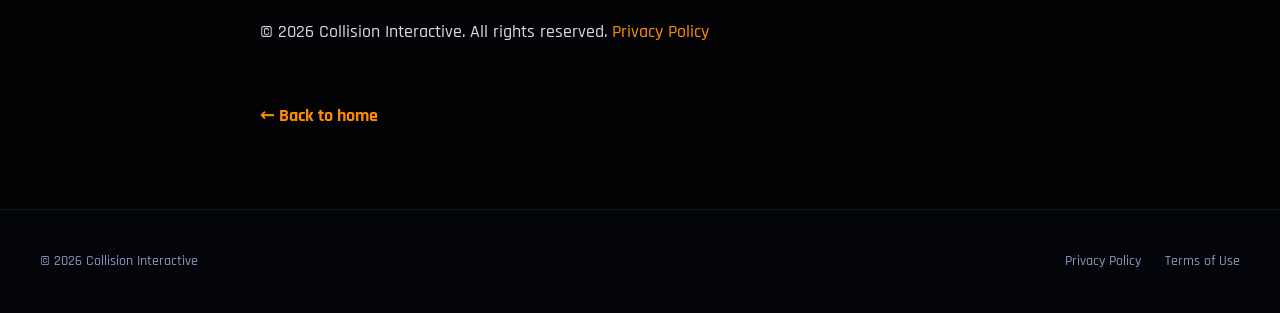
==== commit 6076d4ad: "Обновил privacy и terms" ====
--- a/terms.html
+++ b/terms.html
@@ -28,7 +28,7 @@
     <article class="legal-doc">
 <h1>Terms of Use</h1>
 
-<p class="legal-meta">Last Modified: October 27, 2025</p>
+<p class="legal-meta">Last Modified: May 8, 2026</p>
 
 <p>This Terms of Use (&quot;Terms&quot;) is a legal agreement between you and Collision Interactive and governs the use by &quot;you&quot; of Collision Interactive's website, services, forums, games and applications (collectively, the &quot;Services&quot;). By using the Services you agree to these Terms. If you do not agree to these Terms, do not purchase or use the Services.</p>
 
@@ -51,12 +51,6 @@
 <p>Collision Interactive may offer third-party products through the Services. You assume all risks and liabilities associated with the use of any such third-party products. Additionally, your rights and obligations regarding such products or services will be governed by the separate terms of use and privacy policies of the applicable third-party provider.</p>
 
 <p>The Services may include hyperlinks to other websites over which Collision Interactive has no control. Collision Interactive is not responsible for the availability of such external sites or resources and will not be responsible or liable for any content, advertising, products, or other materials on or available from such third-party websites or resources.</p>
-
-<h2>Bright Data Network</h2>
-
-<p>In return for some of the premium features of Collision Interactive games, you may choose to be a peer on the Bright Data network. By doing so you agree to have read and accepted the Terms of Service of the <a href="https://bright-sdk.com/eula">Bright Data SDK SLA</a> and <a href="https://bright-sdk.com/privacy-policy">Bright Data’s Privacy Policy</a>.</p>
-
-<p>You may opt out of the Bright Data network by going to settings menu in the game and disabling the “BrightData Web indexing” option.</p>
 
 <h2>3. ACCESS TO THE SERVICES</h2>
 
